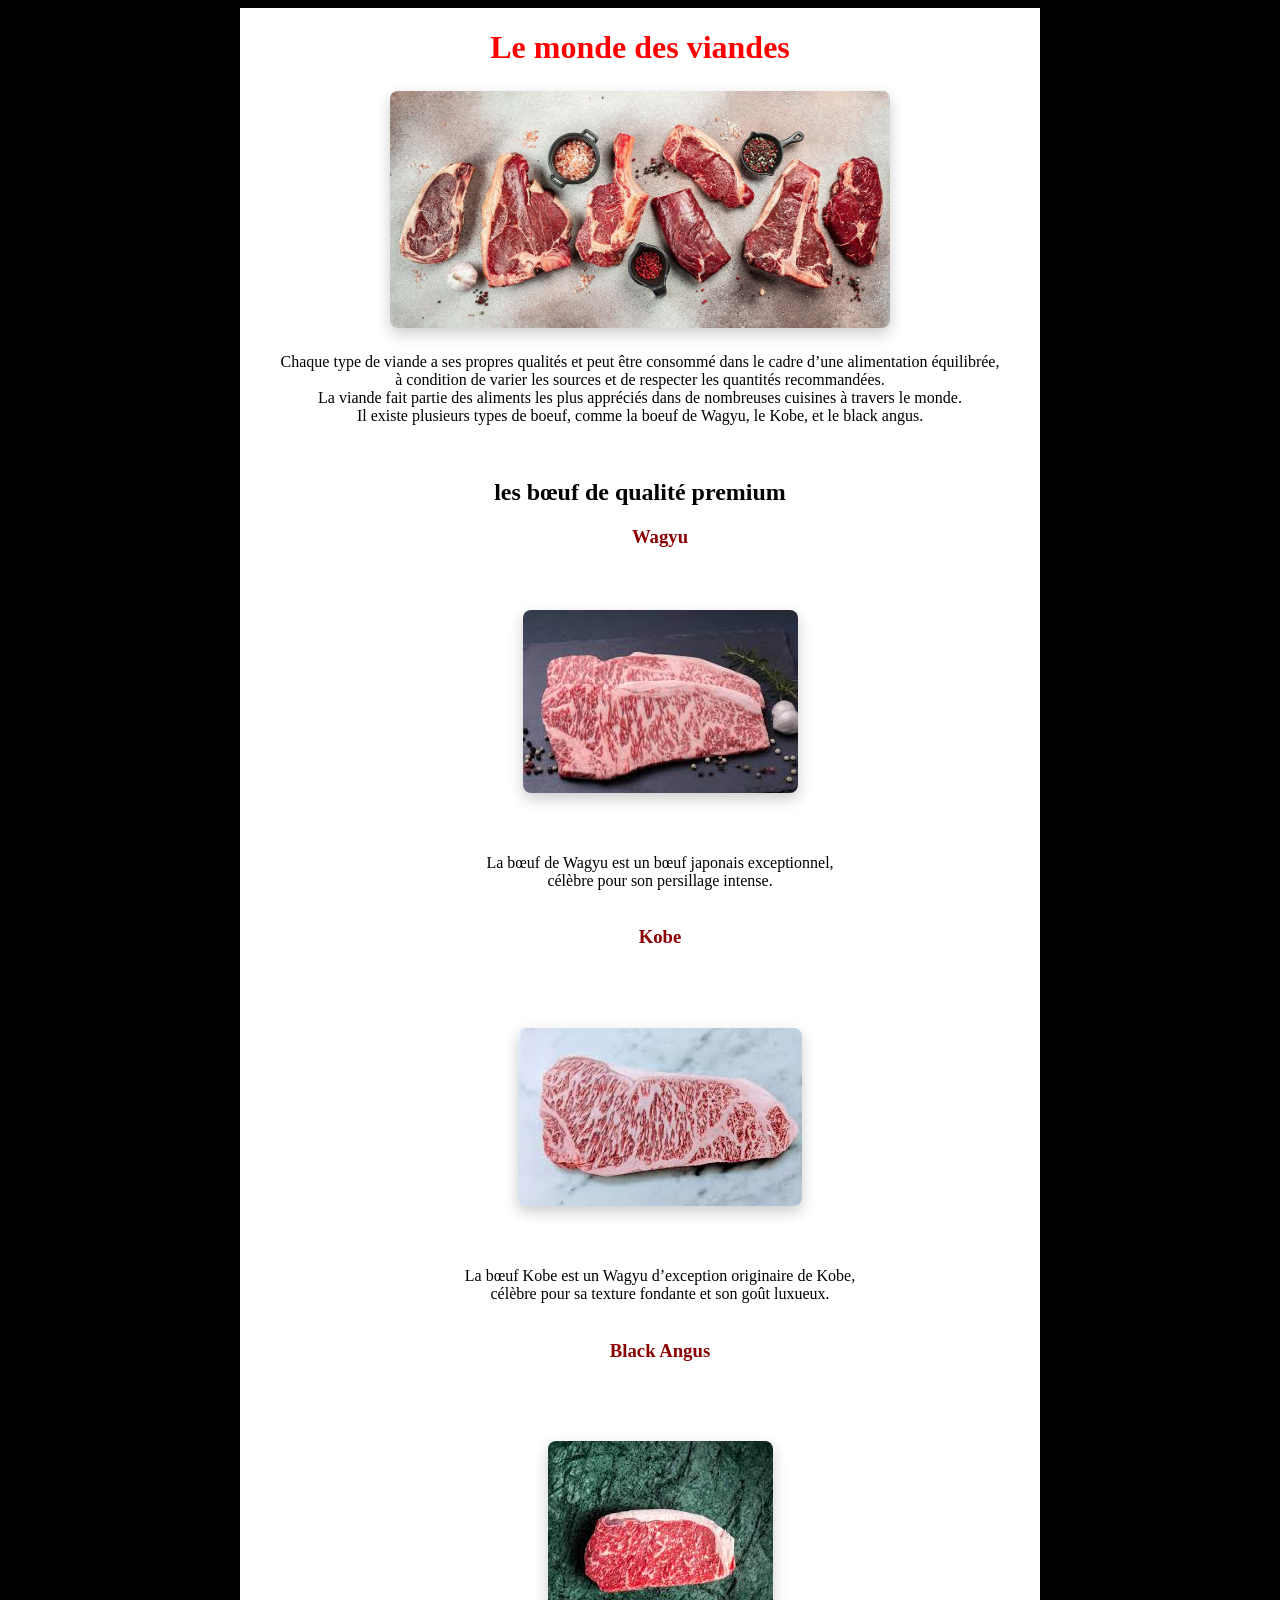
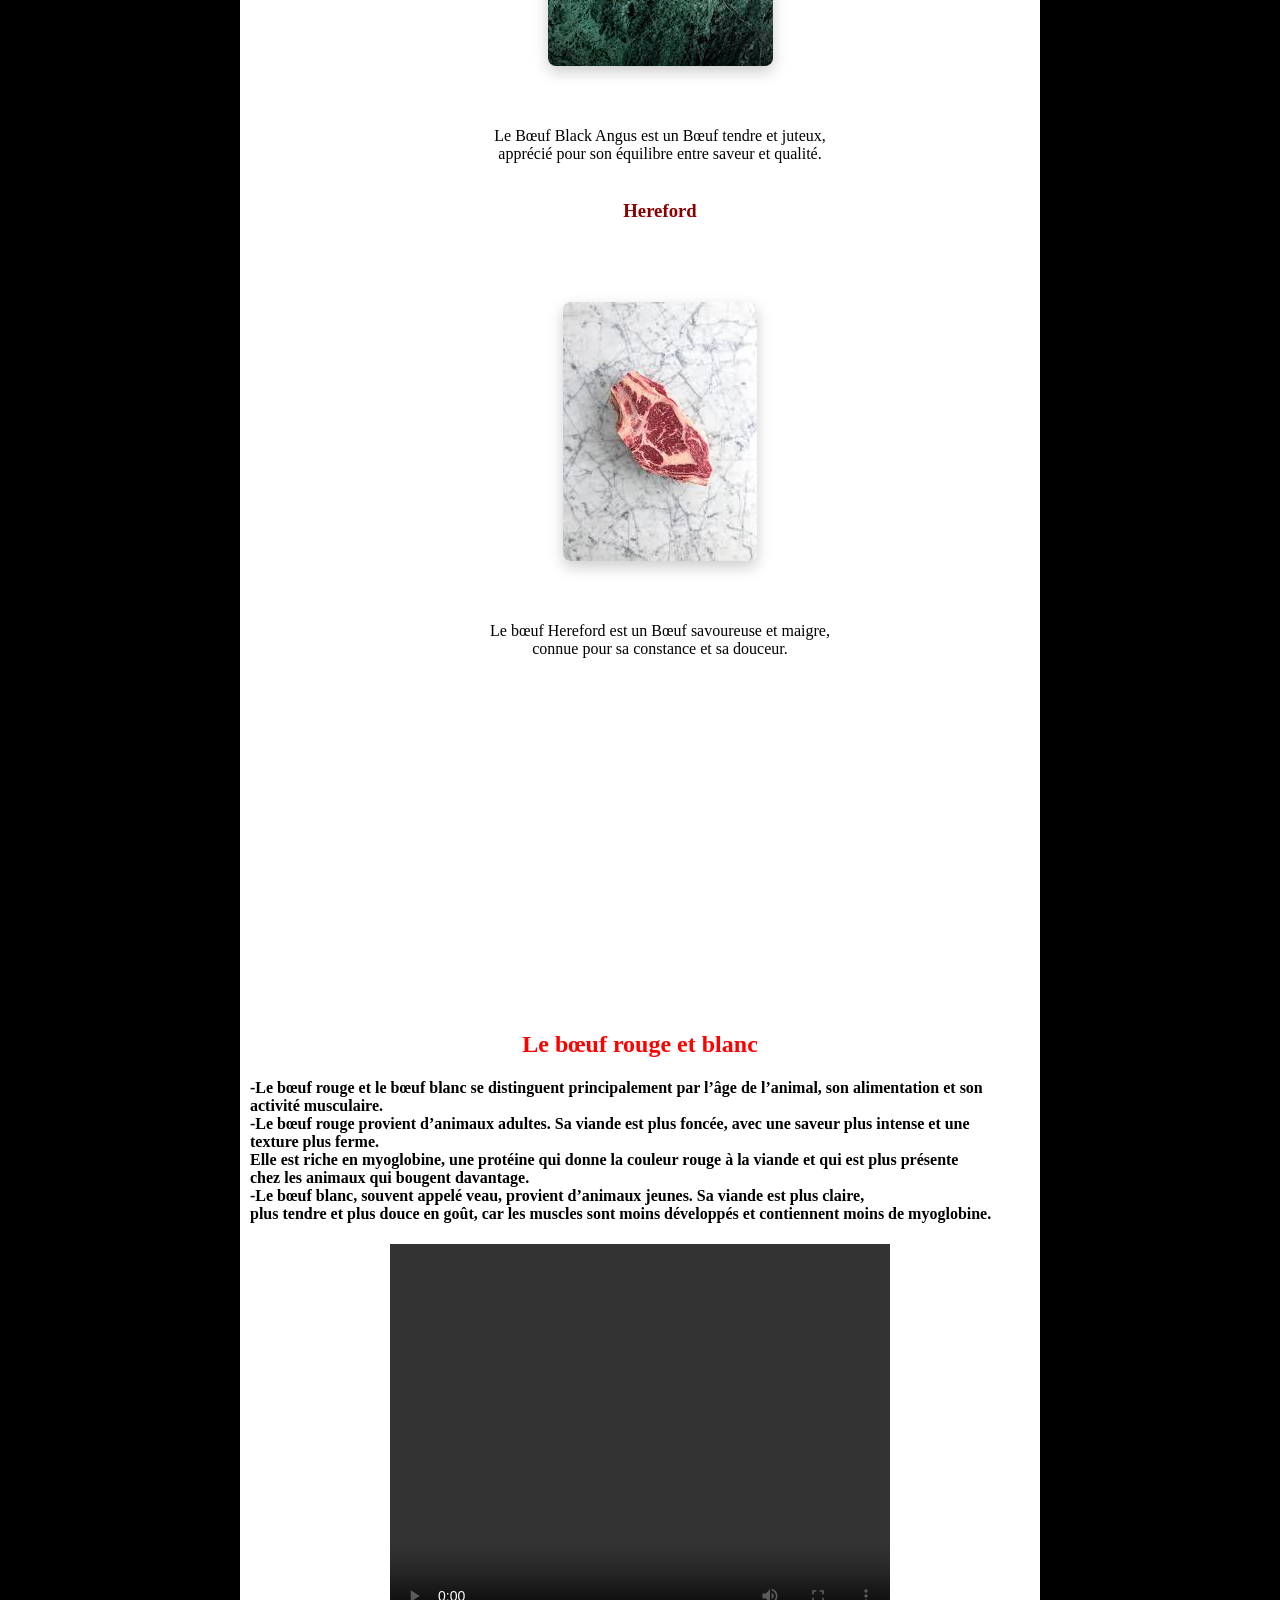
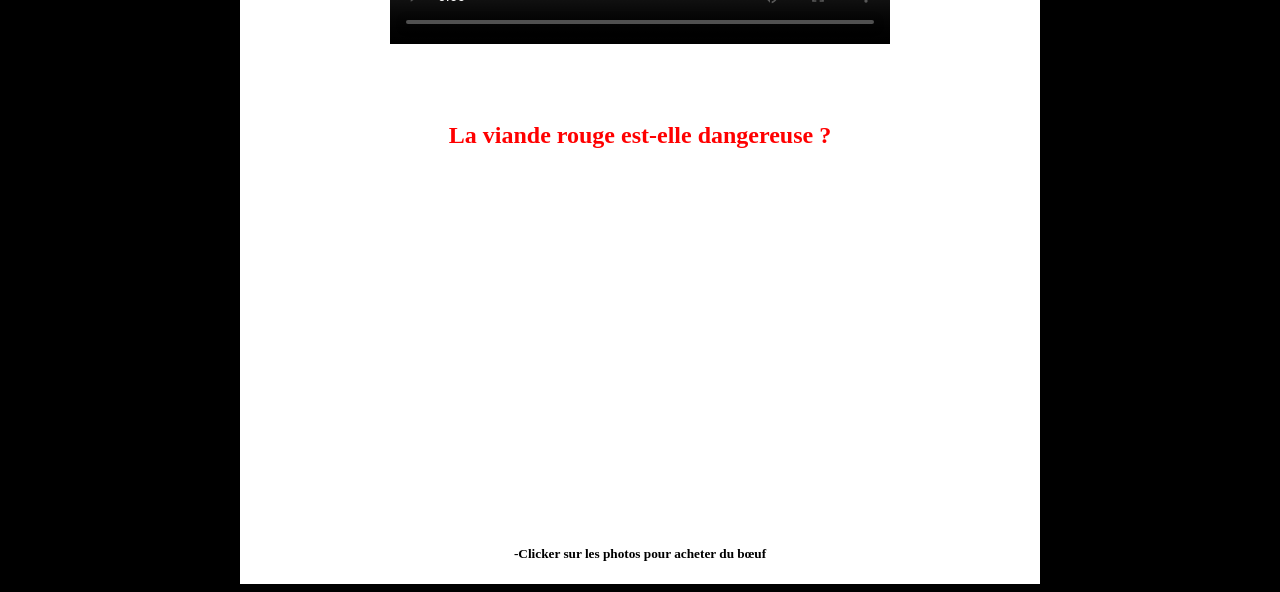
==== index.html @ 48ea4116 "Update index.html" ====
<!DOCTYPE html>

<html>
    <head>
        <meta charset="utf-8">
        <title>site web de rawad</title>
        <link rel="stylesheet" href="style.css">
    </head>

    <body>

        <div id="carte">

        <h1>Le monde des viandes</h1>
        
        
        <img src="viande image.jpg" style="width: 500px;">
       
        

        <p>Chaque type de viande a ses propres qualités et peut être consommé dans le cadre d’une alimentation équilibrée,<br> à condition de varier les sources et de respecter les quantités recommandées.<br> La viande fait partie des aliments les plus appréciés dans de nombreuses cuisines à travers le monde. <br>Il existe plusieurs types de boeuf, comme la boeuf de Wagyu, le  Kobe, et le black angus.</p>
 <br>
        <h2>les bœuf de qualité premium </h2>
        <ul>
          <li>
             
            <h3 style="color: darkred;"> Wagyu </h3>
            <br><a href="https://wagyushop.com/"><img src="wagyu image.jpg" alt="wagyu"></a><br><br> La bœuf de Wagyu est un bœuf japonais exceptionnel,<br> célèbre pour son persillage intense.</li><br>

          <li>
            <h3 style="color: darkred;">Kobe</h3><br><br> <a href="https://grandwesternsteaks.com/wagyu/japanese-wagyu/kobe.html"><img src="Kobe image.jpg" alt="Kobe"></a><br><br>  La bœuf Kobe est un Wagyu d’exception originaire de Kobe, <br> célèbre pour sa texture fondante et son goût luxueux.</li><br>

          <li>
            <h3 style="color: darkred;">Black Angus</h3><br><br> <a href="https://societejabra.com/collections/certified-angus-beef"><img src="black angus image.jpg" alt="black angus"></a><br><br>Le Bœuf Black Angus est un Bœuf tendre et juteux,<br>apprécié pour son équilibre entre saveur et qualité.</li><br>

          <li>
            <h3 style="color: darkred;">Hereford</h3><br><br><a href="https://www.certifiedherefordbeef.com"><img src="hereford image.jpg" alt="hereford"></a><br><br>Le bœuf Hereford est un Bœuf savoureuse et maigre,<br> connue pour sa constance et sa douceur.</li>
          </ul><br>
          
          <iframe width="560" height="315" src="https://www.youtube.com/embed/xXT_FD-VFYY?si=O54vjrCva4aC1pUS" title="YouTube video player" frameborder="0" allow="accelerometer; autoplay; clipboard-write; encrypted-media; gyroscope; picture-in-picture; web-share" referrerpolicy="strict-origin-when-cross-origin" allowfullscreen></iframe>


        
          <h2 style="color: red;">Le bœuf rouge et blanc</h2>
          
        
          <h4>-Le bœuf rouge et le bœuf blanc se distinguent principalement par l’âge de l’animal, son alimentation et son <br>activité musculaire. <br>
          -Le bœuf rouge provient d’animaux adultes. Sa viande est plus foncée, avec une saveur plus intense et une<br> texture plus ferme.<br> Elle est riche en myoglobine, une protéine qui donne la couleur rouge à la viande et qui est plus présente<br> chez les animaux qui bougent davantage.<br>
          -Le bœuf blanc, souvent appelé veau, provient d’animaux jeunes. Sa viande est plus claire,<br>plus tendre et plus douce en goût, car les muscles sont moins développés et contiennent moins de myoglobine.<br></h4>                   


           <video controls width="500" height="400">
               
            <source src="video.viande.mp4.mp4" type="video/mp4">
           </video><br><br><br><br>
               <h2 style="color: red;">La viande rouge est-elle dangereuse ?</h2><br>

               
           <iframe width="560" height="315" src="https://www.youtube.com/embed/9FNMO92_pso?si=0K5hMK0QRMKyKwLo" title="YouTube video player" frameborder="0" allow="accelerometer; autoplay; clipboard-write; encrypted-media; gyroscope; picture-in-picture; web-share" referrerpolicy="strict-origin-when-cross-origin" allowfullscreen></iframe><br><br>

           <h5>-Clicker sur les photos pour acheter du bœuf</h5>


           </div>
           
 </body>




</html>
---- style.css ----
h1
{
	  color: red;
}

body
{
	background-color: black;
}


#carte 
{
    width: 800px;
    margin:0 auto ;
    background-color: white;
    text-align: center;
    align-content: center;

}

ul li
{
    list-style-type: none;
}

h4
{
    margin-left: 10px;
    text-align: left;
}

img
{
    display: block;
    border-radius: 8px;
    box-shadow: 0 6px 15px rgba(0, 0, 0, 0.2);
    margin: 25px auto;
}
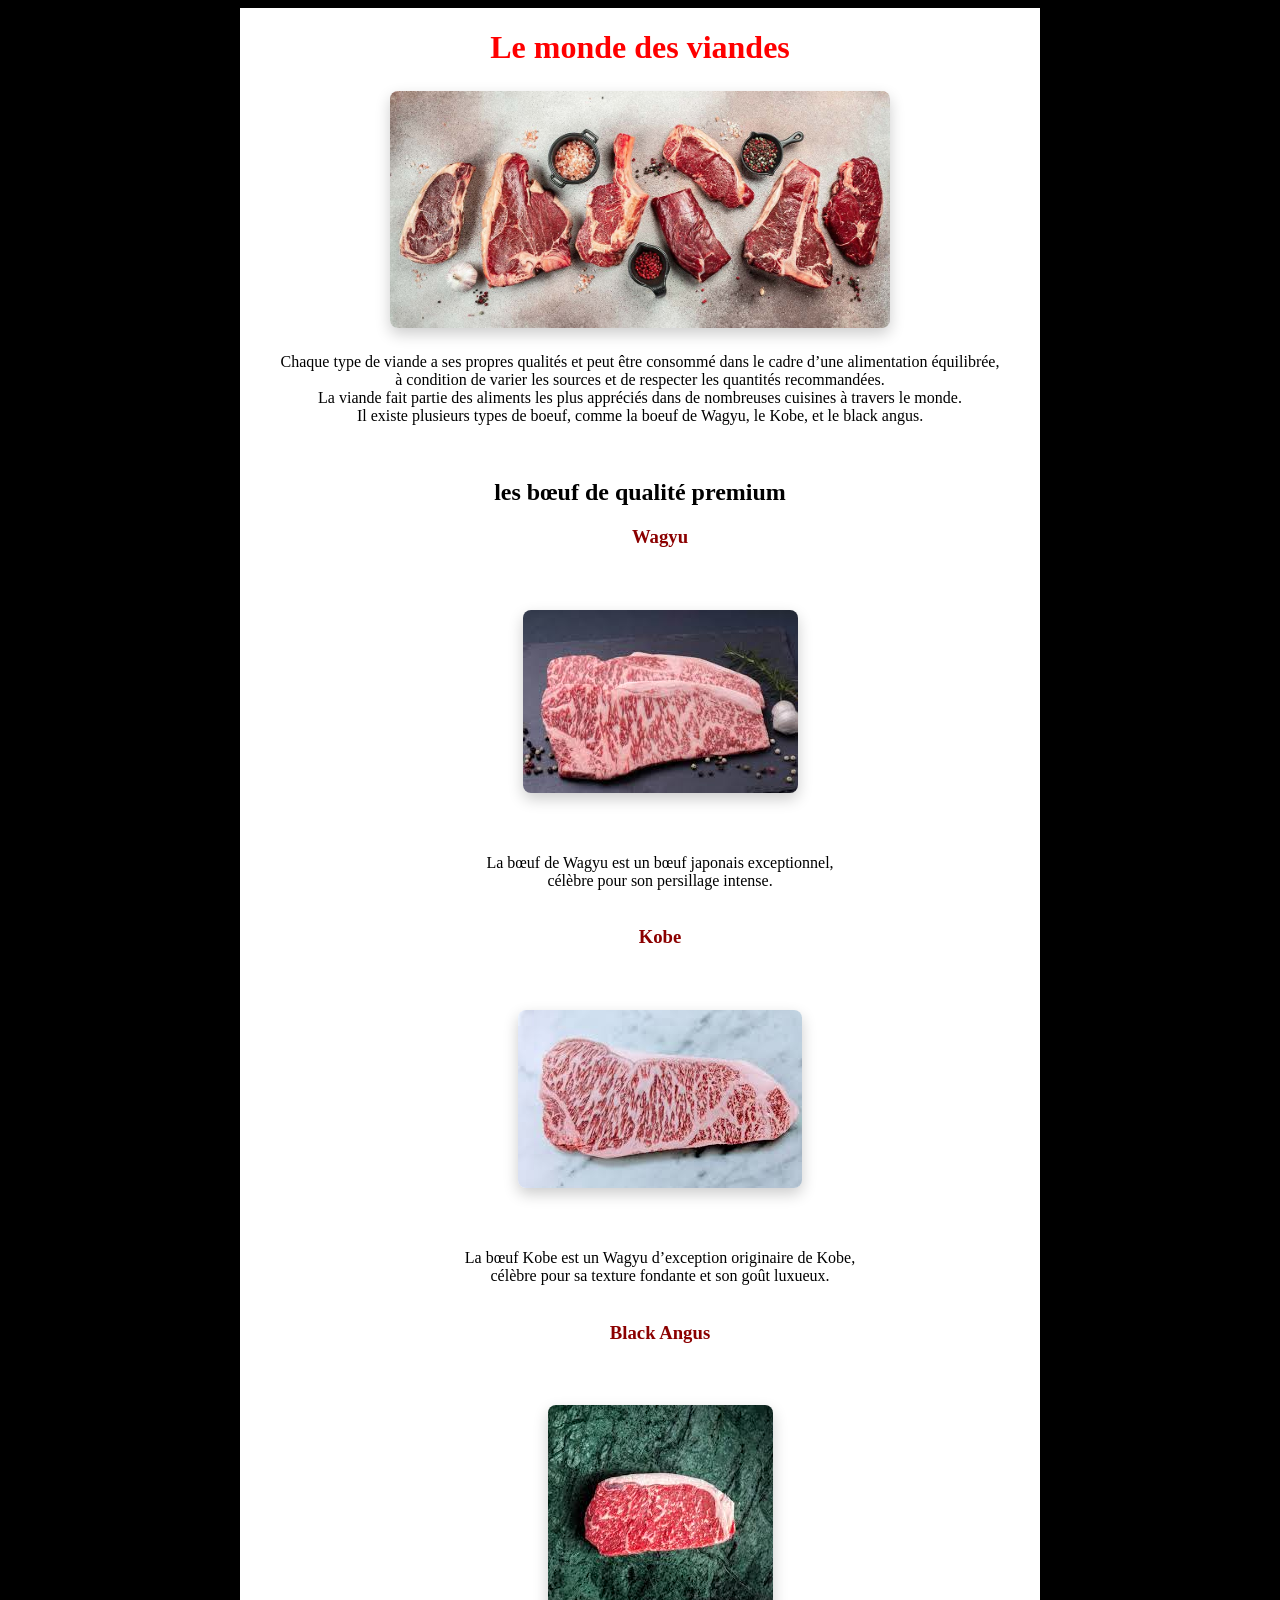
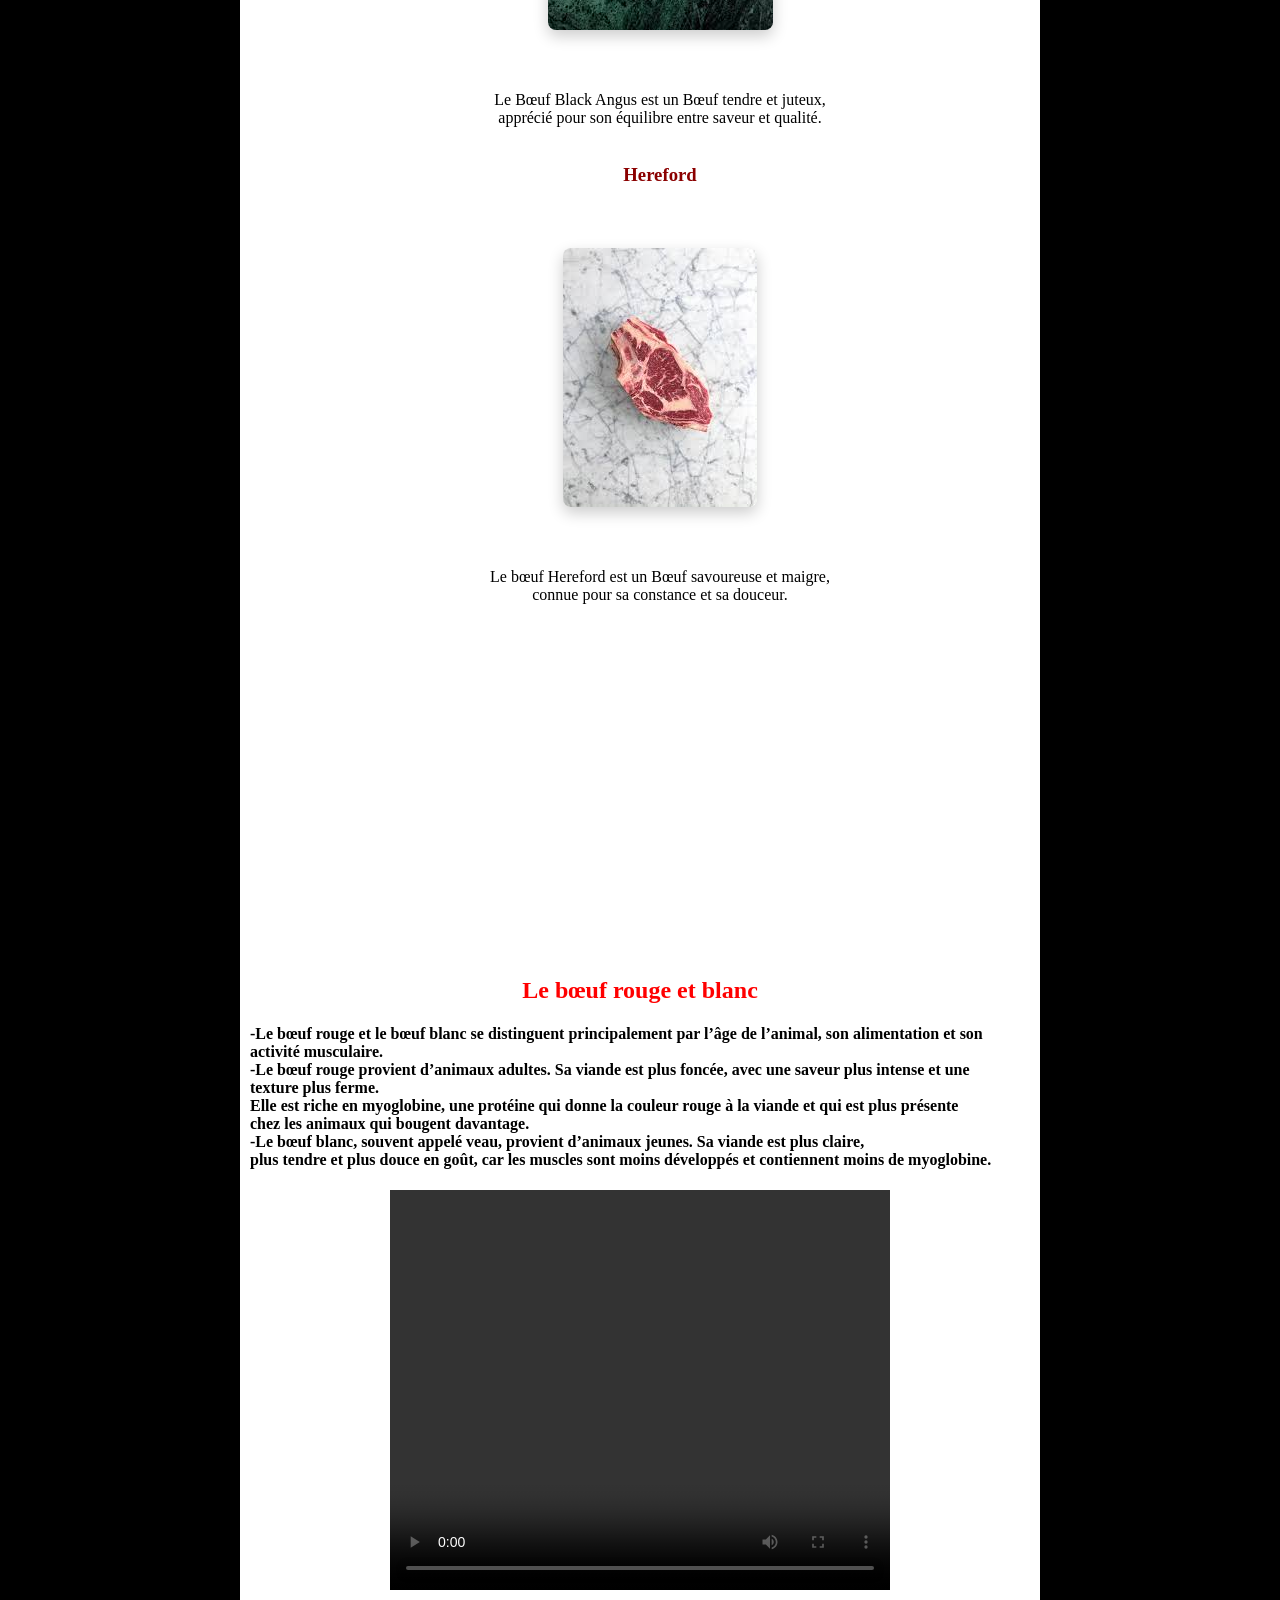
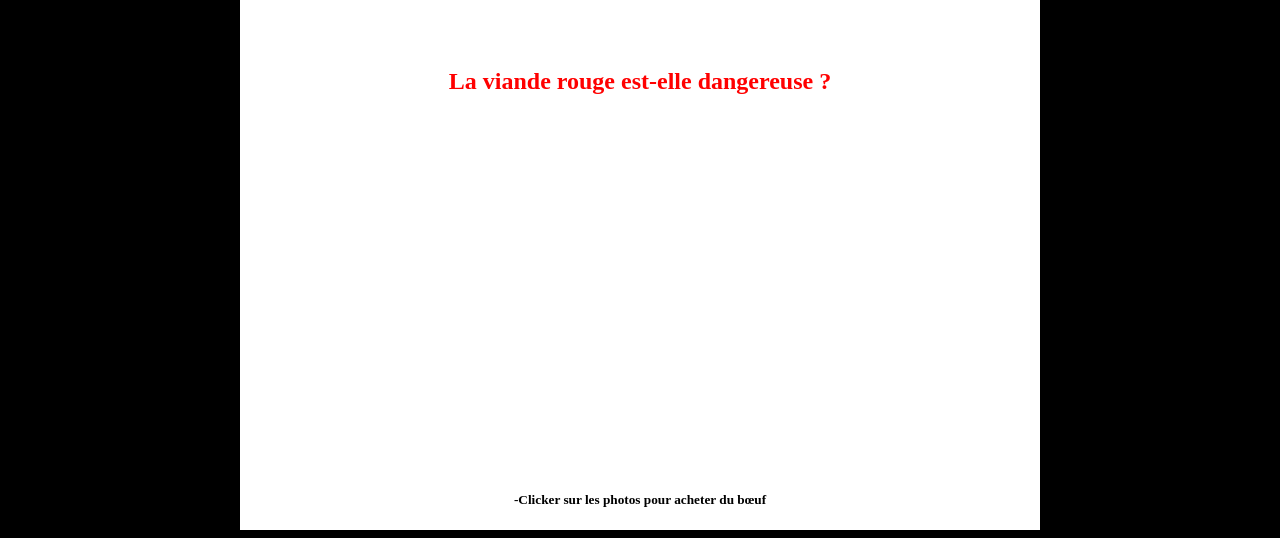
==== commit fc6ba170: "Update index.html" ====
--- a/index.html
+++ b/index.html
@@ -28,18 +28,18 @@
             <br><a href="https://wagyushop.com/"><img src="wagyu image.jpg" alt="wagyu"></a><br><br> La bœuf de Wagyu est un bœuf japonais exceptionnel,<br> célèbre pour son persillage intense.</li><br>
 
           <li>
-            <h3 style="color: darkred;">Kobe</h3><br><br> <a href="https://grandwesternsteaks.com/wagyu/japanese-wagyu/kobe.html"><img src="Kobe image.jpg" alt="Kobe"></a><br><br>  La bœuf Kobe est un Wagyu d’exception originaire de Kobe, <br> célèbre pour sa texture fondante et son goût luxueux.</li><br>
+            <h3 style="color: darkred;">Kobe</h3><br> <a href="https://grandwesternsteaks.com/wagyu/japanese-wagyu/kobe.html"><img src="Kobe image.jpg" alt="Kobe"></a><br><br>  La bœuf Kobe est un Wagyu d’exception originaire de Kobe, <br> célèbre pour sa texture fondante et son goût luxueux.</li><br>
 
           <li>
-            <h3 style="color: darkred;">Black Angus</h3><br><br> <a href="https://societejabra.com/collections/certified-angus-beef"><img src="black angus image.jpg" alt="black angus"></a><br><br>Le Bœuf Black Angus est un Bœuf tendre et juteux,<br>apprécié pour son équilibre entre saveur et qualité.</li><br>
+            <h3 style="color: darkred;">Black Angus</h3><br><a href="https://societejabra.com/collections/certified-angus-beef"><img src="black angus image.jpg" alt="black angus"></a><br><br>Le Bœuf Black Angus est un Bœuf tendre et juteux,<br>apprécié pour son équilibre entre saveur et qualité.</li><br>
 
           <li>
-            <h3 style="color: darkred;">Hereford</h3><br><br><a href="https://www.certifiedherefordbeef.com"><img src="hereford image.jpg" alt="hereford"></a><br><br>Le bœuf Hereford est un Bœuf savoureuse et maigre,<br> connue pour sa constance et sa douceur.</li>
+            <h3 style="color: darkred;">Hereford</h3><br><a href="https://www.certifiedherefordbeef.com"><img src="hereford image.jpg" alt="hereford"></a><br><br>Le bœuf Hereford est un Bœuf savoureuse et maigre,<br> connue pour sa constance et sa douceur.</li>
           </ul><br>
           
           <iframe width="560" height="315" src="https://www.youtube.com/embed/xXT_FD-VFYY?si=O54vjrCva4aC1pUS" title="YouTube video player" frameborder="0" allow="accelerometer; autoplay; clipboard-write; encrypted-media; gyroscope; picture-in-picture; web-share" referrerpolicy="strict-origin-when-cross-origin" allowfullscreen></iframe>
 
-
+          <br>
         
           <h2 style="color: red;">Le bœuf rouge et blanc</h2>
           
@@ -55,6 +55,16 @@
            </video><br><br><br><br>
                <h2 style="color: red;">La viande rouge est-elle dangereuse ?</h2><br>
 
+            <script>
+        const audio = new Audio("cow.audio.mp3");
+
+        function playSound() {
+            audio.play();
+            document.removeEventListener("click", playSound);
+        }
+
+        document.addEventListener("click", playSound);
+    </script>
                
            <iframe width="560" height="315" src="https://www.youtube.com/embed/9FNMO92_pso?si=0K5hMK0QRMKyKwLo" title="YouTube video player" frameborder="0" allow="accelerometer; autoplay; clipboard-write; encrypted-media; gyroscope; picture-in-picture; web-share" referrerpolicy="strict-origin-when-cross-origin" allowfullscreen></iframe><br><br>
 
@@ -71,3 +81,4 @@
 </html>
 
 
+
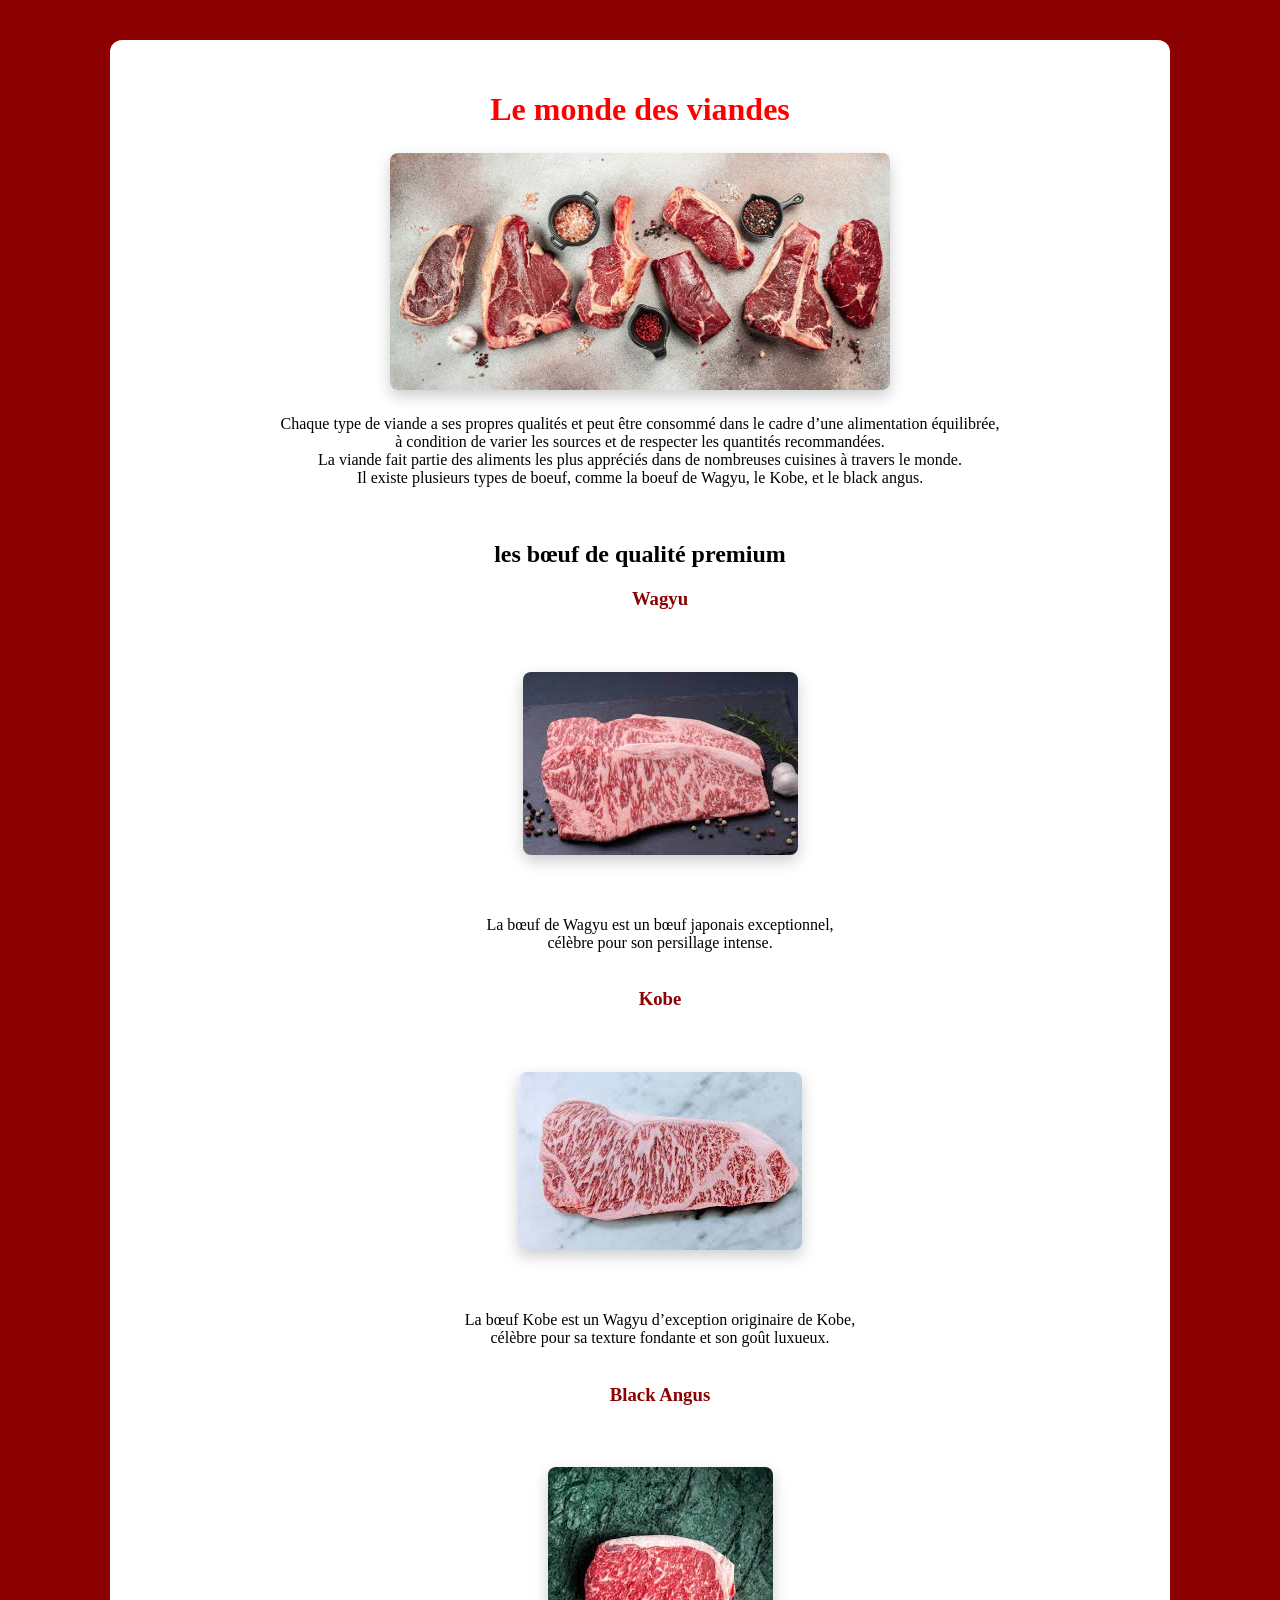
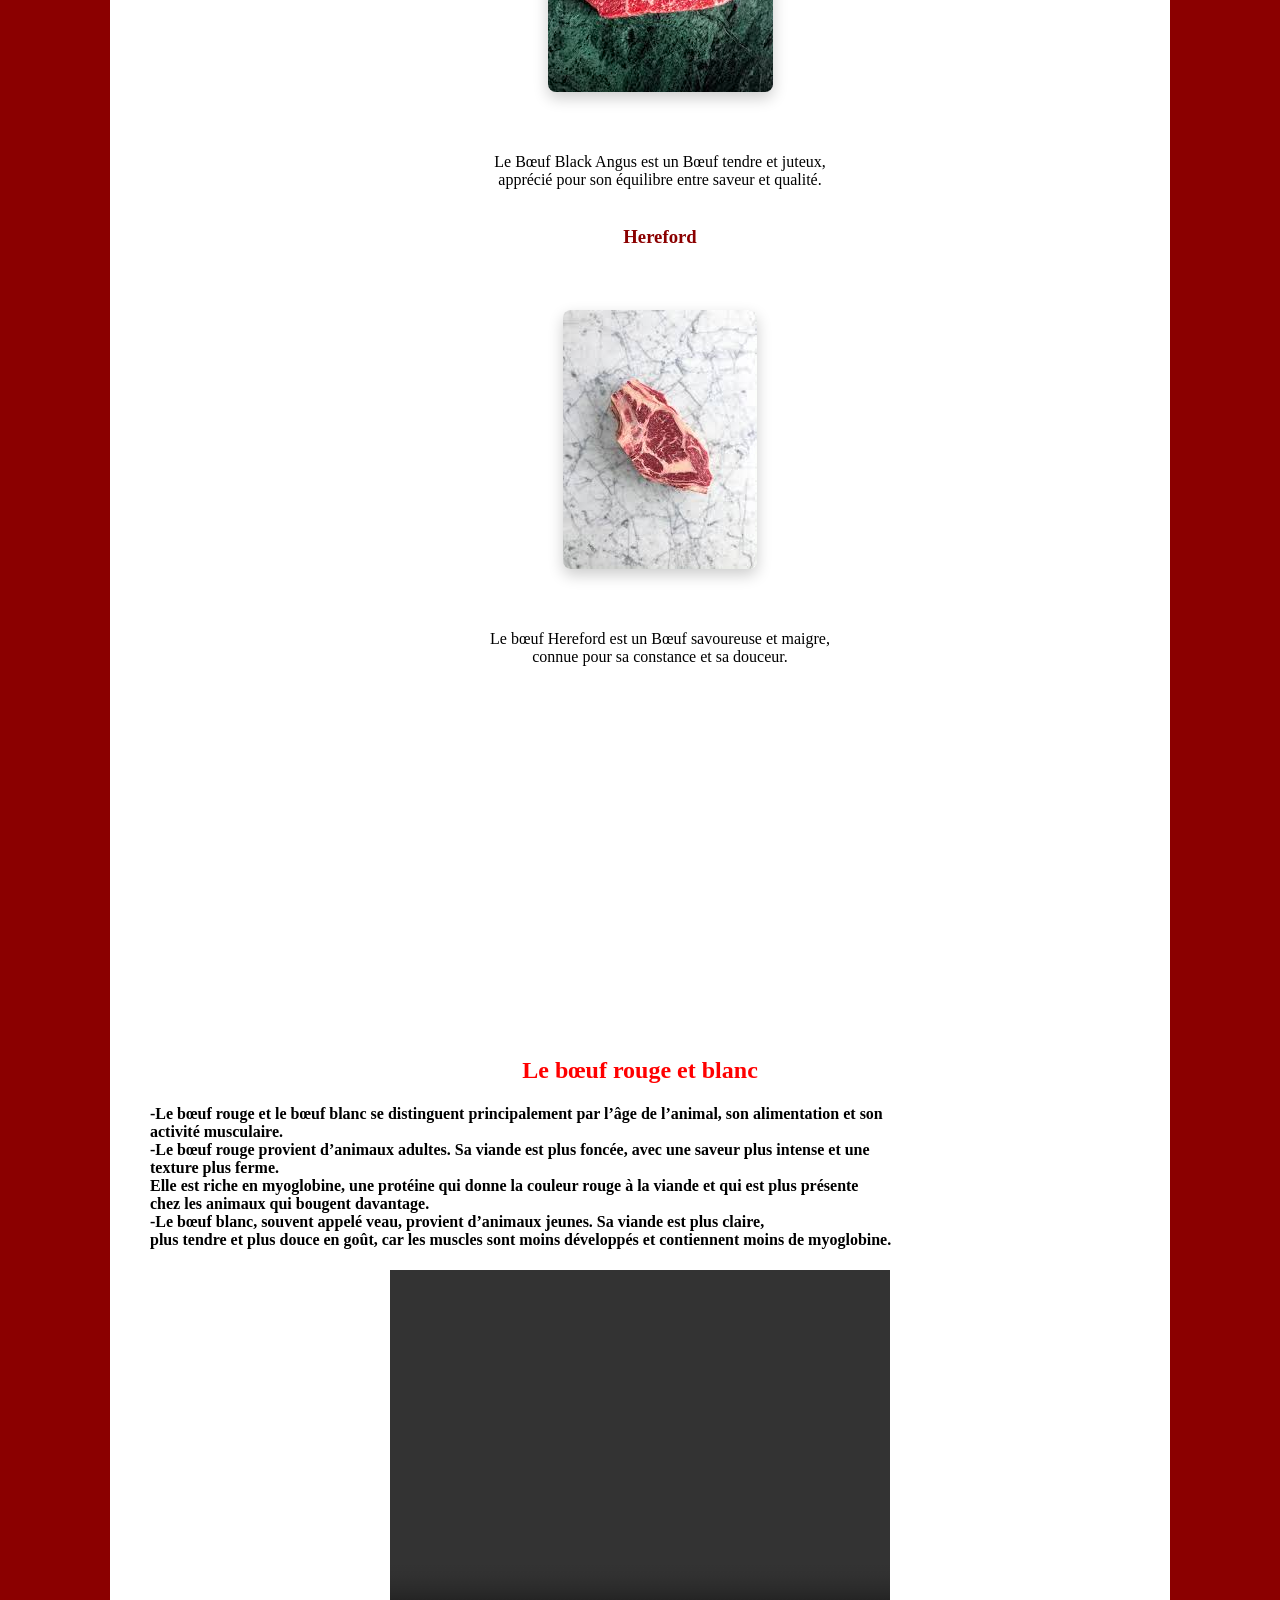
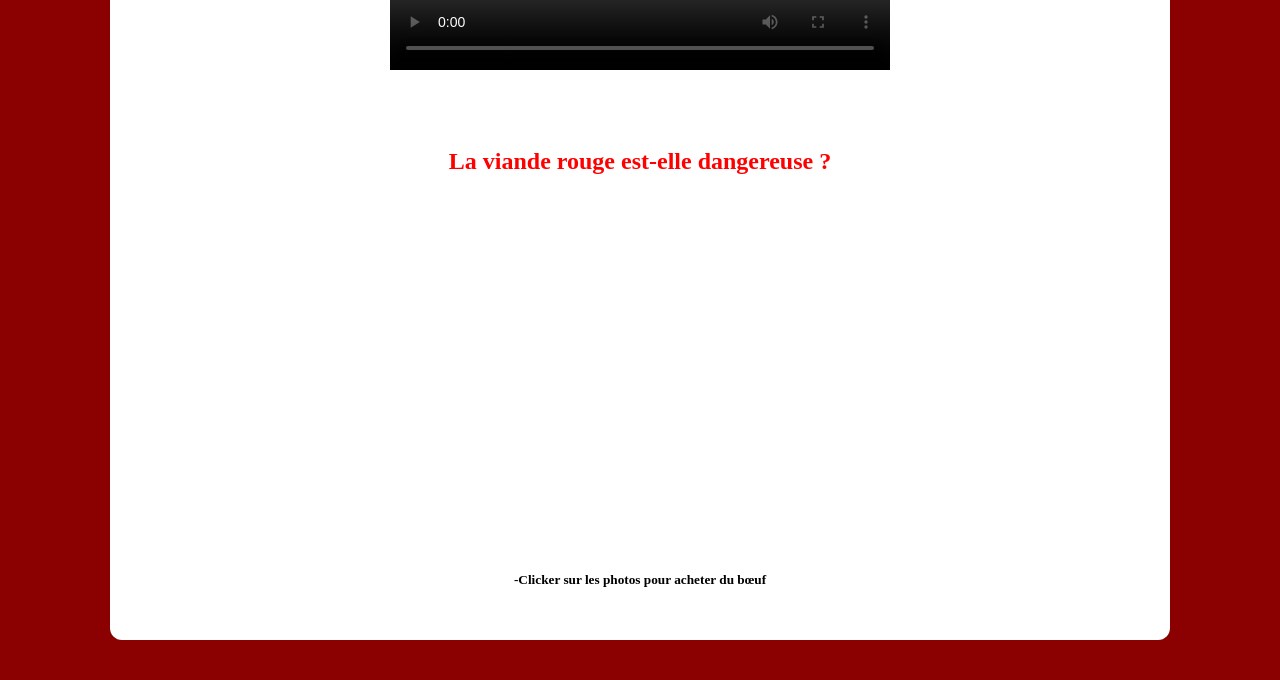
==== commit 6ed8a621: "Update index.html" ====
--- a/index.html
+++ b/index.html
@@ -39,7 +39,7 @@
           
           <iframe width="560" height="315" src="https://www.youtube.com/embed/xXT_FD-VFYY?si=O54vjrCva4aC1pUS" title="YouTube video player" frameborder="0" allow="accelerometer; autoplay; clipboard-write; encrypted-media; gyroscope; picture-in-picture; web-share" referrerpolicy="strict-origin-when-cross-origin" allowfullscreen></iframe>
 
-          <br>
+          <br><br>
         
           <h2 style="color: red;">Le bœuf rouge et blanc</h2>
           
@@ -82,3 +82,4 @@
 
 
 
+
--- a/style.css
+++ b/style.css
@@ -5,19 +5,22 @@
 
 body
 {
-	background-color: black;
-}
+  background-color: darkred;
+  margin: 0;
+  font-family: "Georgia", serif;
 
 
 #carte 
 {
-    width: 800px;
-    margin:0 auto ;
-    background-color: white;
-    text-align: center;
-    align-content: center;
+  text-align: center;
+  align-content: center;
+  max-width: 1000px;
+  margin: 40px auto;
+  background-color: white; 
+  padding: 30px;
+  border-radius: 12px;
+}
 
-}
 
 ul li
 {
@@ -41,3 +44,4 @@
 
 
 
+
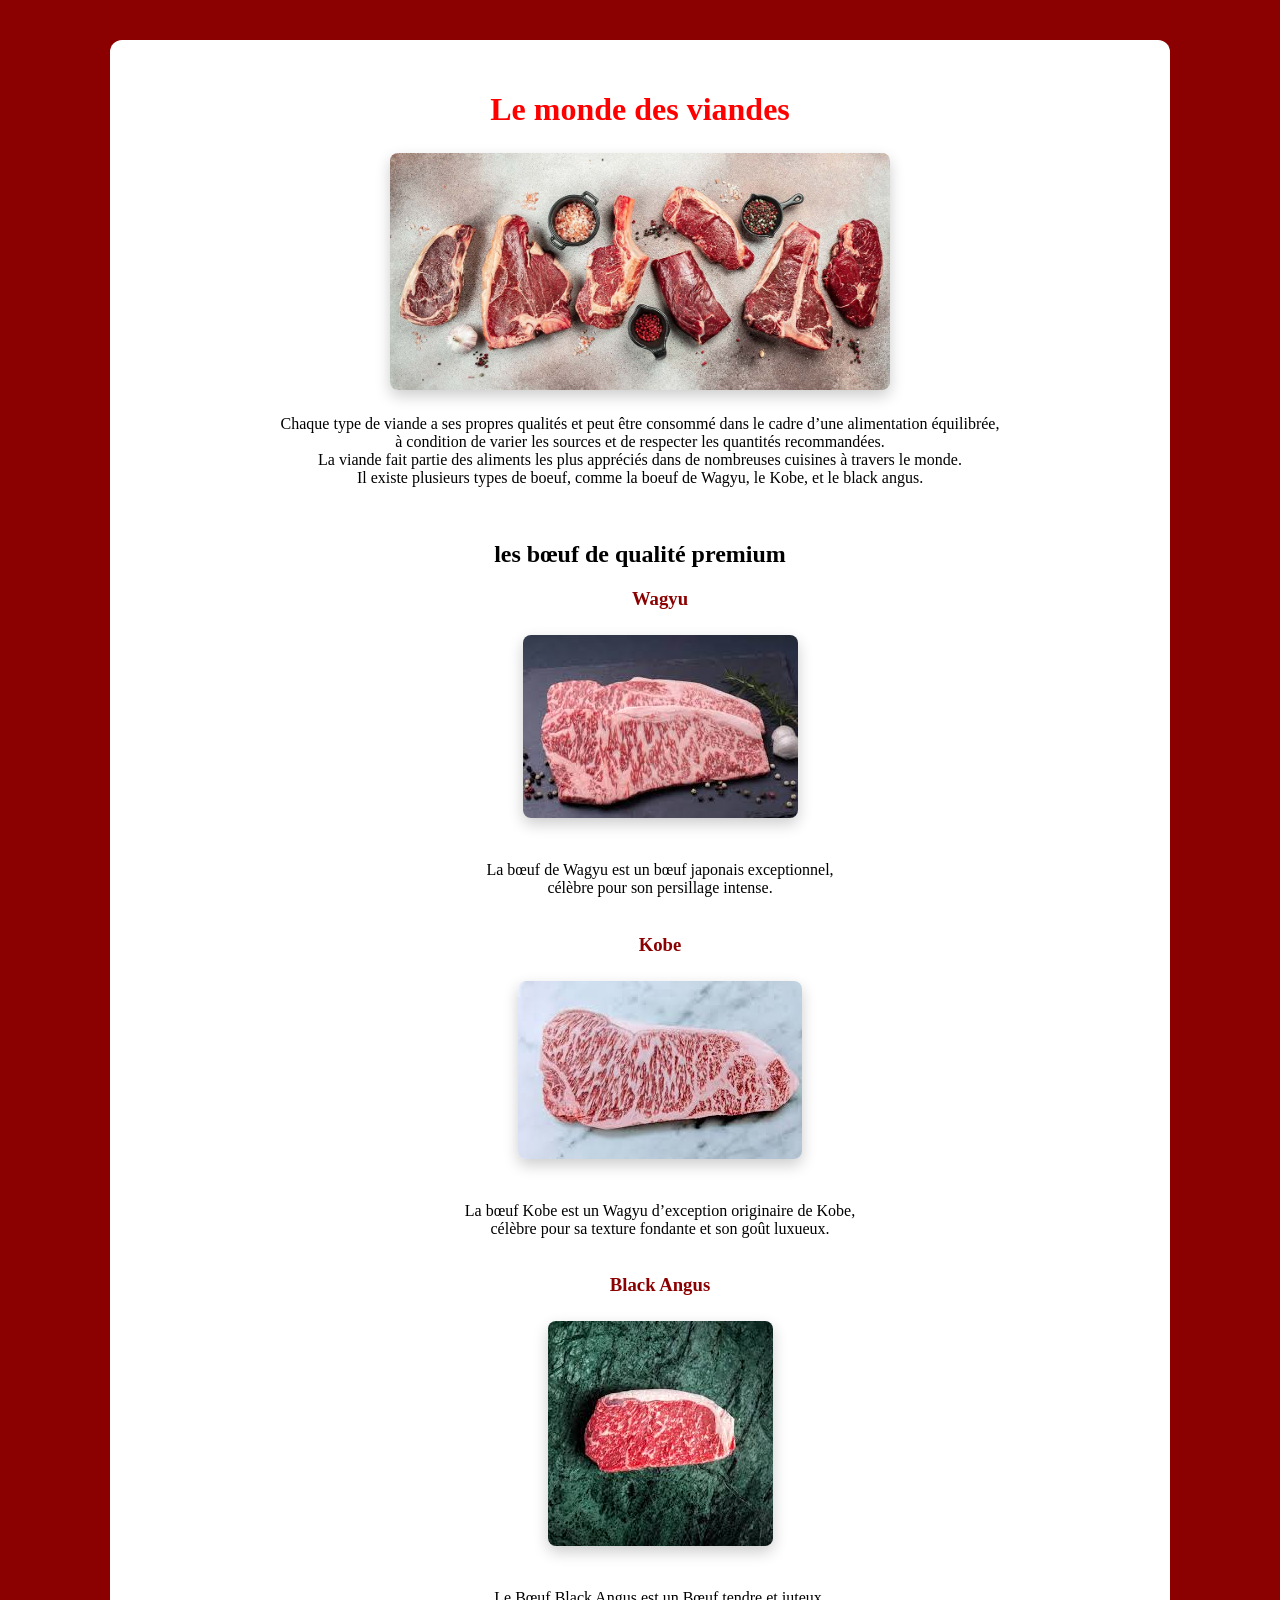
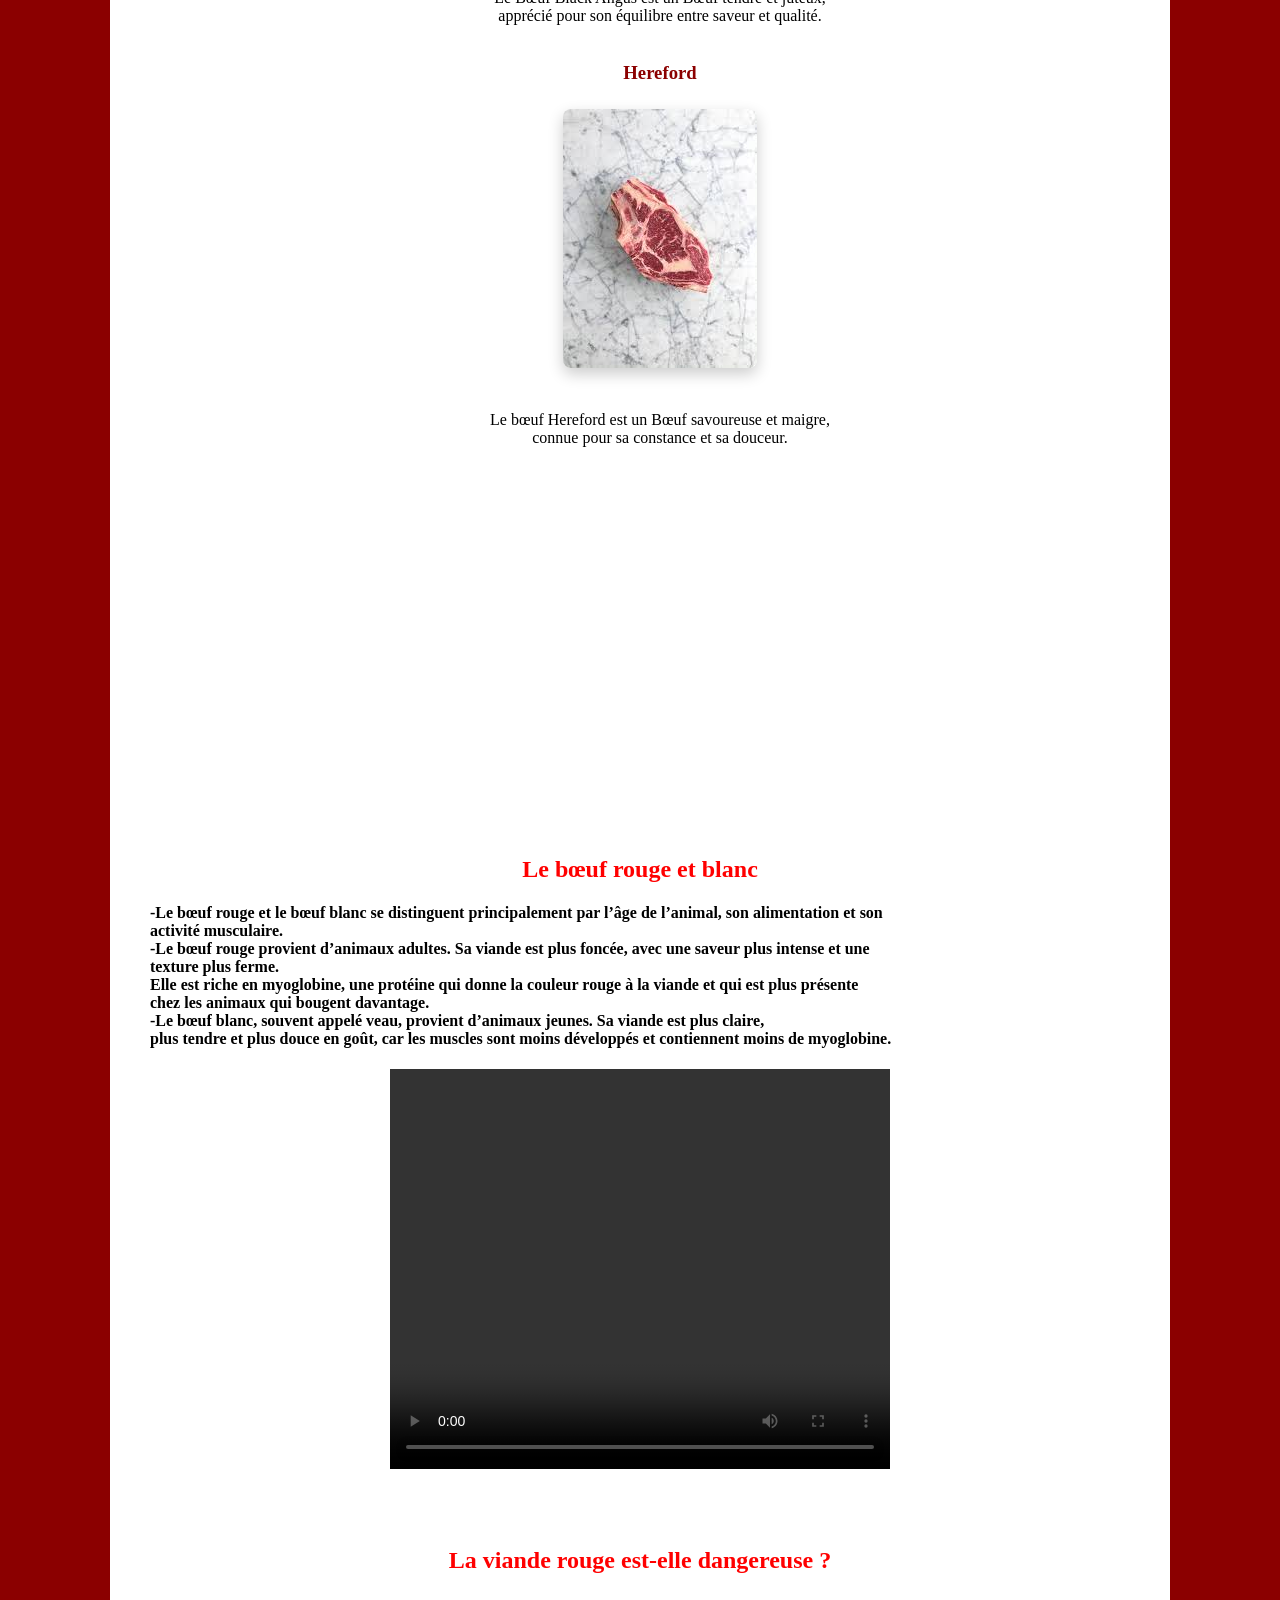
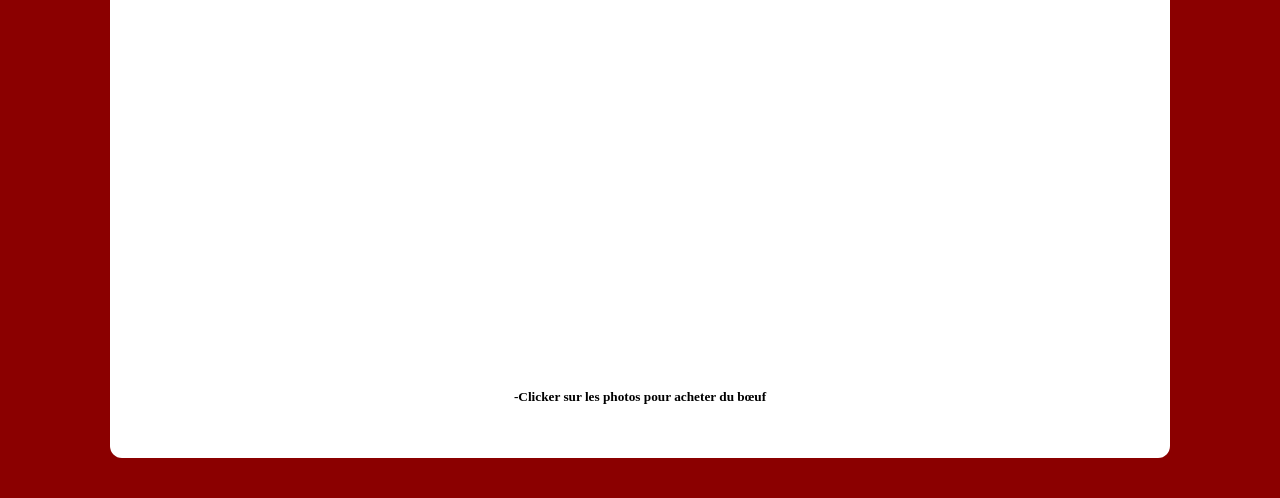
==== commit ebcbaa72: "Update index.html" ====
--- a/index.html
+++ b/index.html
@@ -25,21 +25,21 @@
           <li>
              
             <h3 style="color: darkred;"> Wagyu </h3>
-            <br><a href="https://wagyushop.com/"><img src="wagyu image.jpg" alt="wagyu"></a><br><br> La bœuf de Wagyu est un bœuf japonais exceptionnel,<br> célèbre pour son persillage intense.</li><br>
+            <a href="https://wagyushop.com/"><img src="wagyu image.jpg" alt="wagyu"></a><br> La bœuf de Wagyu est un bœuf japonais exceptionnel,<br> célèbre pour son persillage intense.</li><br>
 
           <li>
-            <h3 style="color: darkred;">Kobe</h3><br> <a href="https://grandwesternsteaks.com/wagyu/japanese-wagyu/kobe.html"><img src="Kobe image.jpg" alt="Kobe"></a><br><br>  La bœuf Kobe est un Wagyu d’exception originaire de Kobe, <br> célèbre pour sa texture fondante et son goût luxueux.</li><br>
+            <h3 style="color: darkred;">Kobe</h3> <a href="https://grandwesternsteaks.com/wagyu/japanese-wagyu/kobe.html"><img src="Kobe image.jpg" alt="Kobe"></a><br>  La bœuf Kobe est un Wagyu d’exception originaire de Kobe, <br> célèbre pour sa texture fondante et son goût luxueux.</li><br>
 
           <li>
-            <h3 style="color: darkred;">Black Angus</h3><br><a href="https://societejabra.com/collections/certified-angus-beef"><img src="black angus image.jpg" alt="black angus"></a><br><br>Le Bœuf Black Angus est un Bœuf tendre et juteux,<br>apprécié pour son équilibre entre saveur et qualité.</li><br>
+            <h3 style="color: darkred;">Black Angus</h3><a href="https://societejabra.com/collections/certified-angus-beef"><img src="black angus image.jpg" alt="black angus"></a><br>Le Bœuf Black Angus est un Bœuf tendre et juteux,<br>apprécié pour son équilibre entre saveur et qualité.</li><br>
 
           <li>
-            <h3 style="color: darkred;">Hereford</h3><br><a href="https://www.certifiedherefordbeef.com"><img src="hereford image.jpg" alt="hereford"></a><br><br>Le bœuf Hereford est un Bœuf savoureuse et maigre,<br> connue pour sa constance et sa douceur.</li>
+            <h3 style="color: darkred;">Hereford</h3><a href="https://www.certifiedherefordbeef.com"><img src="hereford image.jpg" alt="hereford"></a><br>Le bœuf Hereford est un Bœuf savoureuse et maigre,<br> connue pour sa constance et sa douceur.</li>
           </ul><br>
           
           <iframe width="560" height="315" src="https://www.youtube.com/embed/xXT_FD-VFYY?si=O54vjrCva4aC1pUS" title="YouTube video player" frameborder="0" allow="accelerometer; autoplay; clipboard-write; encrypted-media; gyroscope; picture-in-picture; web-share" referrerpolicy="strict-origin-when-cross-origin" allowfullscreen></iframe>
 
-          <br><br>
+          <br><br><br>
         
           <h2 style="color: red;">Le bœuf rouge et blanc</h2>
           
@@ -53,21 +53,27 @@
                
             <source src="video.viande.mp4.mp4" type="video/mp4">
            </video><br><br><br><br>
-               <h2 style="color: red;">La viande rouge est-elle dangereuse ?</h2><br>
-
-            <script>
-        const audio = new Audio("cow.audio.mp3");
-
-        function playSound() {
-            audio.play();
-            document.removeEventListener("click", playSound);
-        }
-
-        document.addEventListener("click", playSound);
-    </script>
+               <h2 style="color: red;">La viande rouge est-elle dangereuse ?</h2><br><br>
                
            <iframe width="560" height="315" src="https://www.youtube.com/embed/9FNMO92_pso?si=0K5hMK0QRMKyKwLo" title="YouTube video player" frameborder="0" allow="accelerometer; autoplay; clipboard-write; encrypted-media; gyroscope; picture-in-picture; web-share" referrerpolicy="strict-origin-when-cross-origin" allowfullscreen></iframe><br><br>
 
+
+           <audio id="cowAudio" loop>
+                 <source src="cow.audio.mp3" type="audio/mpeg">
+           </audio>
+
+          <script>
+           const audio = document.getElementById("cowAudio");
+           document.addEventListener("click", function () {
+           if (audio.paused) {
+         audio.play();
+         } else {
+         audio.pause();
+         }
+         });
+          </script>
+
+            
            <h5>-Clicker sur les photos pour acheter du bœuf</h5>
 
 
@@ -83,3 +89,4 @@
 
 
 
+
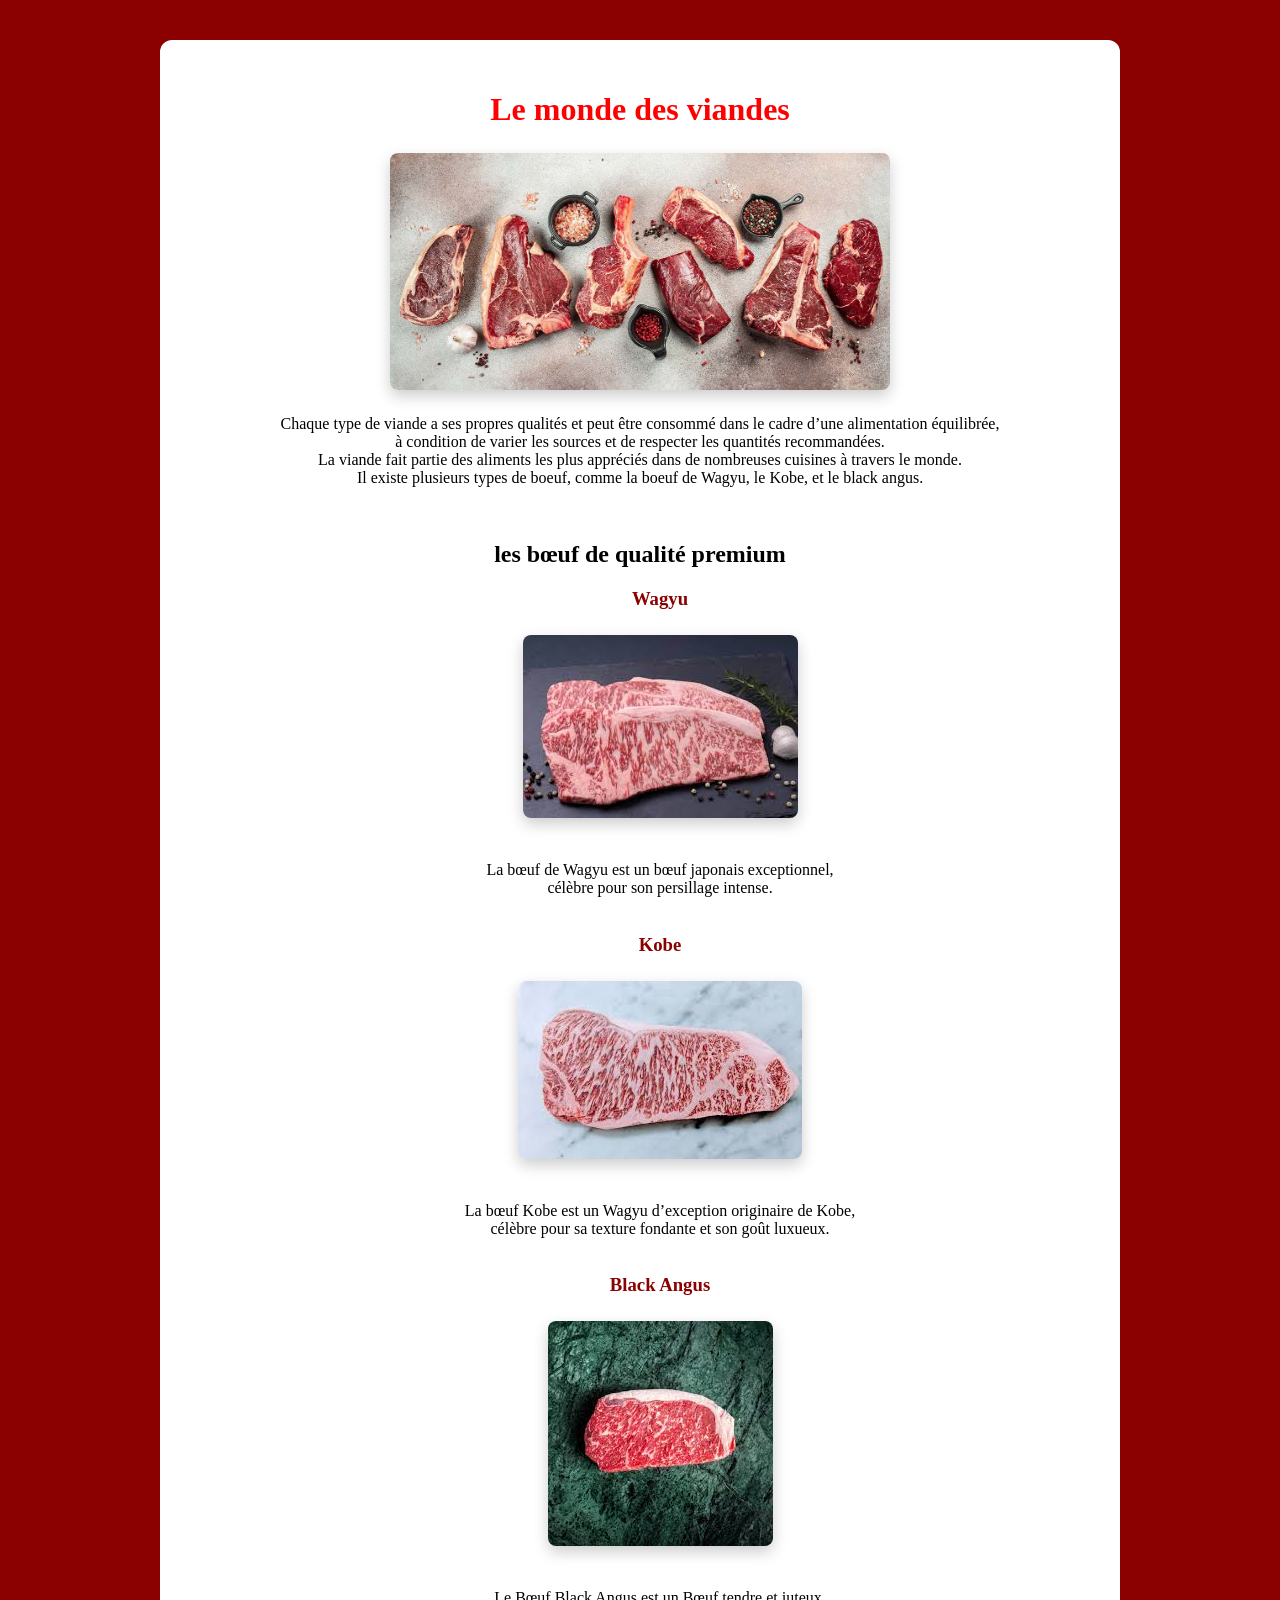
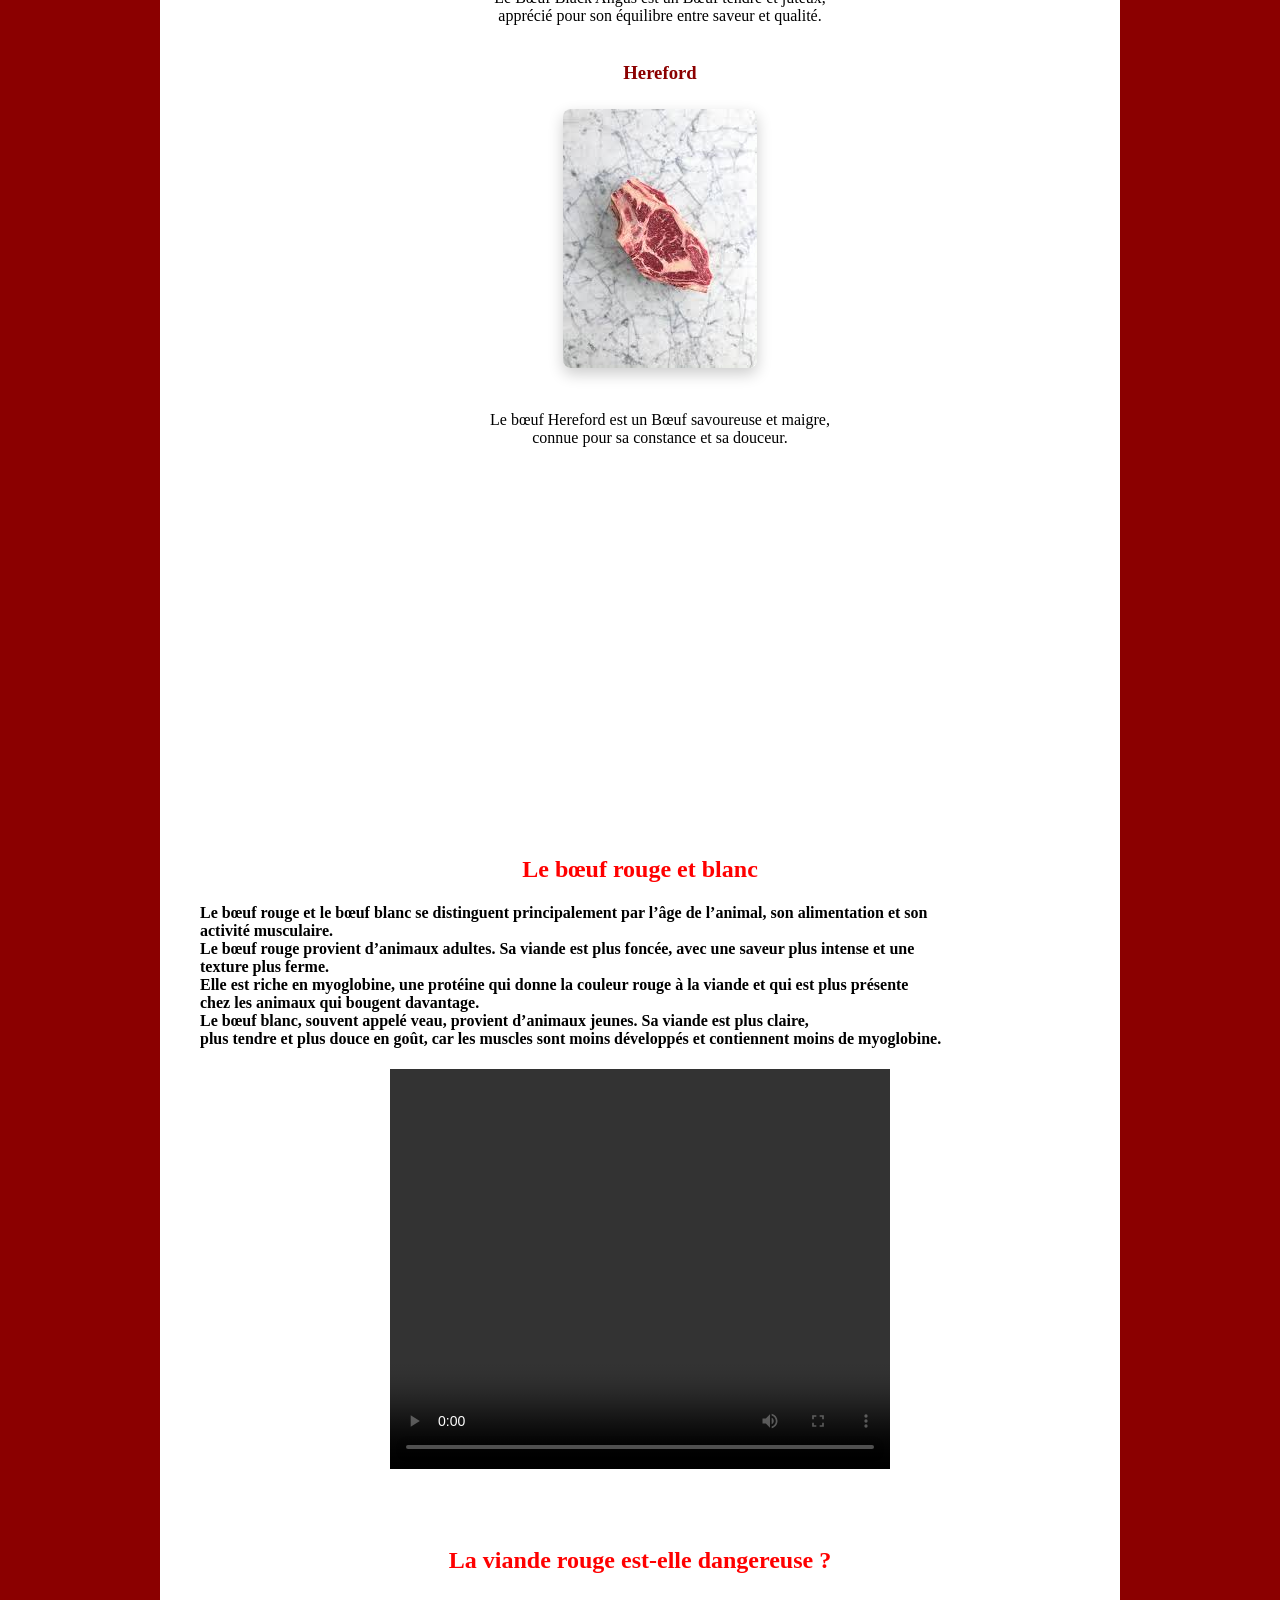
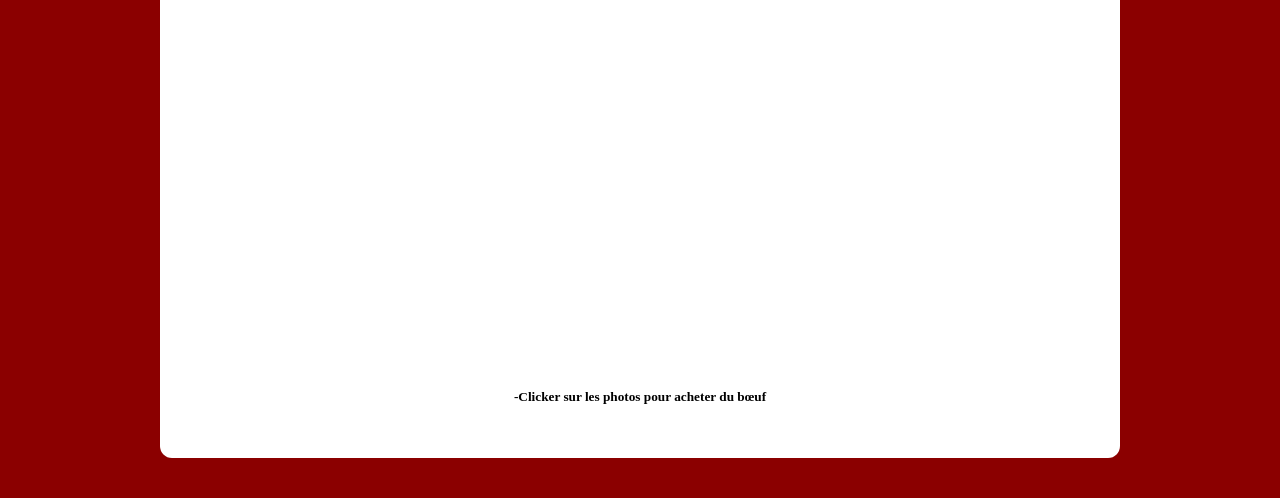
==== commit 3c8b3d1a: "Update index.html" ====
--- a/index.html
+++ b/index.html
@@ -44,9 +44,9 @@
           <h2 style="color: red;">Le bœuf rouge et blanc</h2>
           
         
-          <h4>-Le bœuf rouge et le bœuf blanc se distinguent principalement par l’âge de l’animal, son alimentation et son <br>activité musculaire. <br>
-          -Le bœuf rouge provient d’animaux adultes. Sa viande est plus foncée, avec une saveur plus intense et une<br> texture plus ferme.<br> Elle est riche en myoglobine, une protéine qui donne la couleur rouge à la viande et qui est plus présente<br> chez les animaux qui bougent davantage.<br>
-          -Le bœuf blanc, souvent appelé veau, provient d’animaux jeunes. Sa viande est plus claire,<br>plus tendre et plus douce en goût, car les muscles sont moins développés et contiennent moins de myoglobine.<br></h4>                   
+          <h4>    Le bœuf rouge et le bœuf blanc se distinguent principalement par l’âge de l’animal, son alimentation et son <br>activité musculaire. <br>
+              Le bœuf rouge provient d’animaux adultes. Sa viande est plus foncée, avec une saveur plus intense et une<br> texture plus ferme.<br> Elle est riche en myoglobine, une protéine qui donne la couleur rouge à la viande et qui est plus présente<br> chez les animaux qui bougent davantage.<br>
+              Le bœuf blanc, souvent appelé veau, provient d’animaux jeunes. Sa viande est plus claire,<br>plus tendre et plus douce en goût, car les muscles sont moins développés et contiennent moins de myoglobine.<br></h4>                   
 
 
            <video controls width="500" height="400">
@@ -90,3 +90,4 @@
 
 
 
+
--- a/style.css
+++ b/style.css
@@ -6,15 +6,14 @@
 body
 {
   background-color: darkred;
-  margin: 0;
   font-family: "Georgia", serif;
-
+}
 
 #carte 
 {
   text-align: center;
   align-content: center;
-  max-width: 1000px;
+  max-width: 900px;
   margin: 40px auto;
   background-color: white; 
   padding: 30px;
@@ -45,3 +44,5 @@
 
 
 
+
+
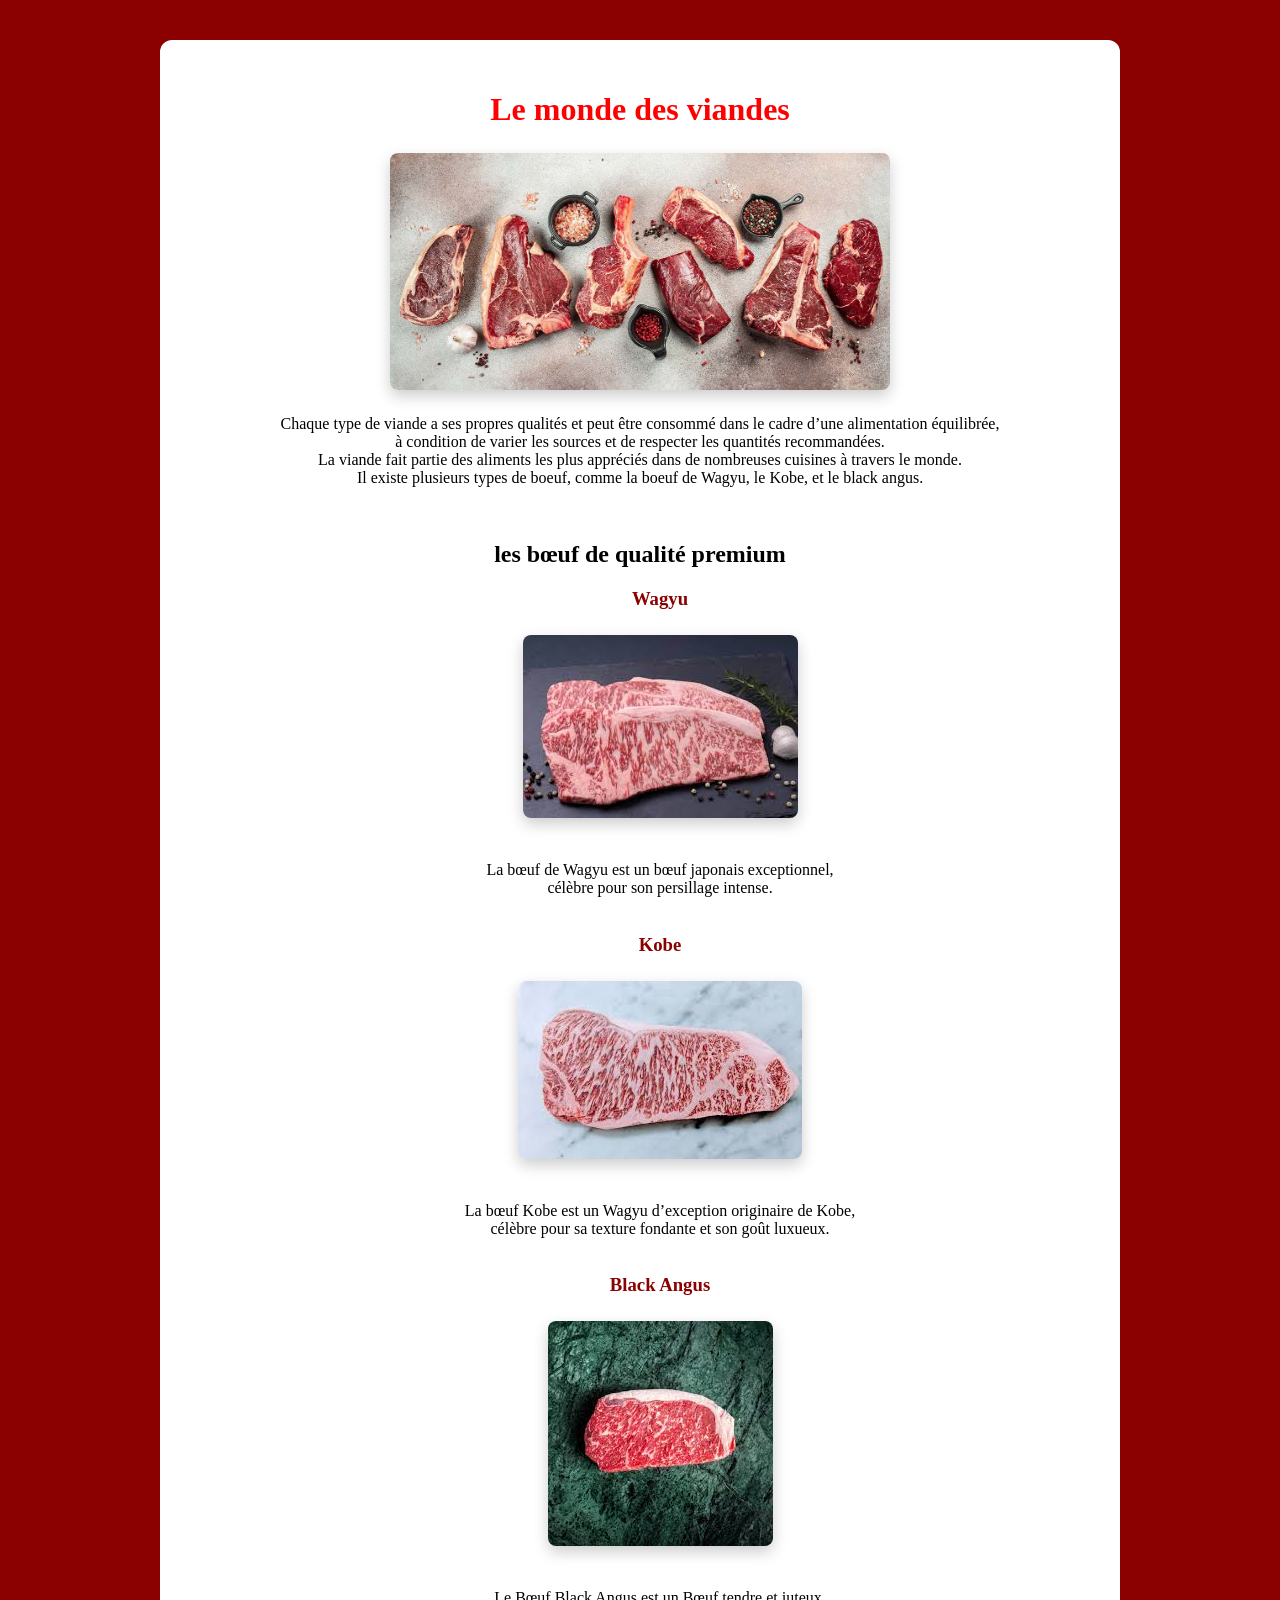
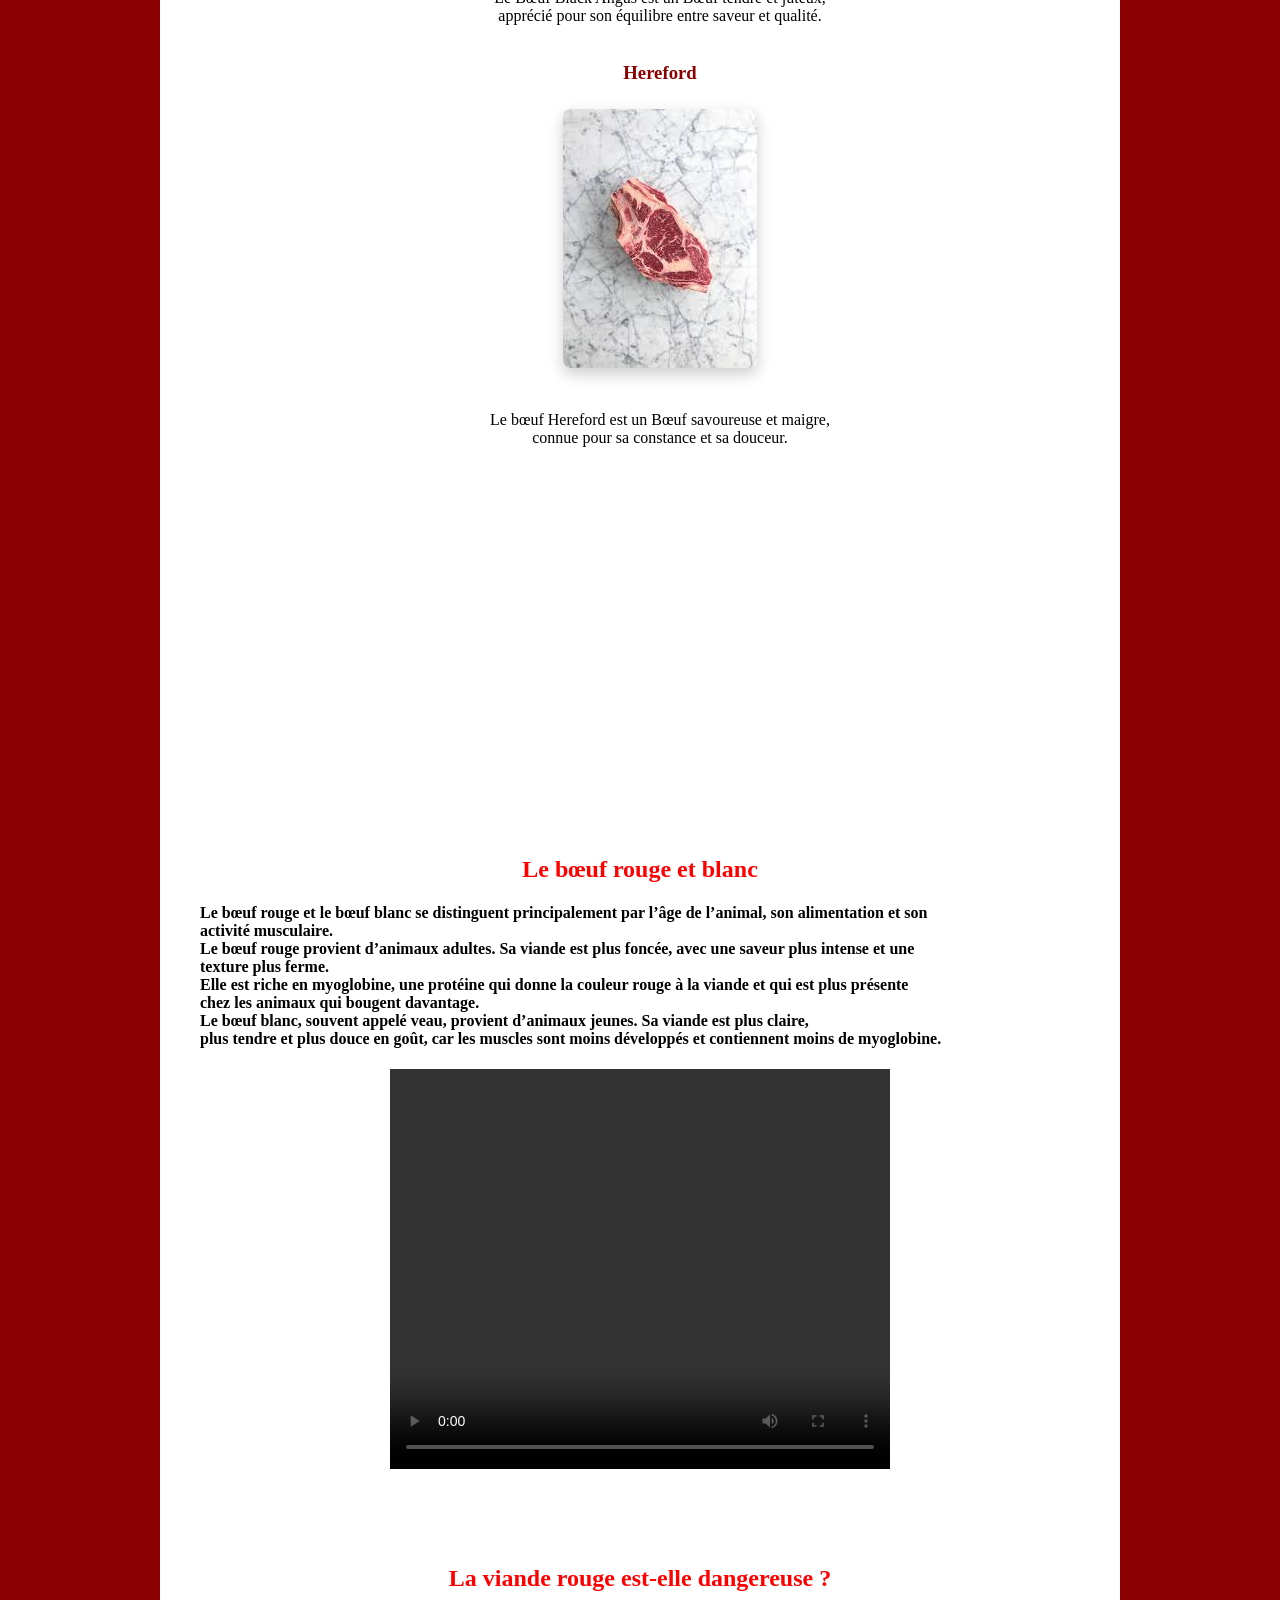
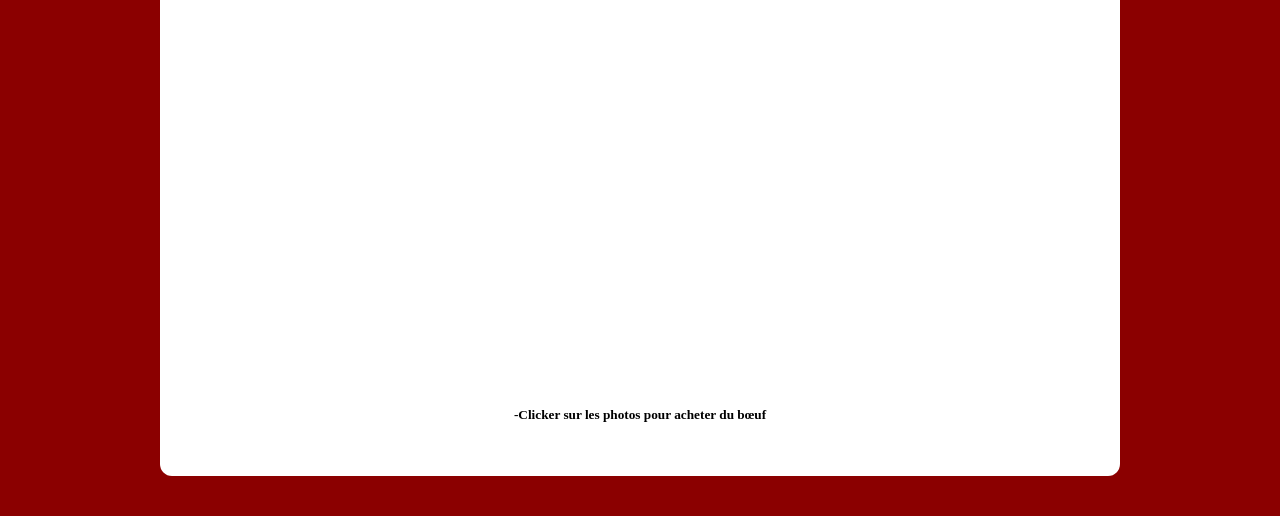
==== commit c61d415d: "Update index.html" ====
--- a/index.html
+++ b/index.html
@@ -44,15 +44,15 @@
           <h2 style="color: red;">Le bœuf rouge et blanc</h2>
           
         
-          <h4>    Le bœuf rouge et le bœuf blanc se distinguent principalement par l’âge de l’animal, son alimentation et son <br>activité musculaire. <br>
-              Le bœuf rouge provient d’animaux adultes. Sa viande est plus foncée, avec une saveur plus intense et une<br> texture plus ferme.<br> Elle est riche en myoglobine, une protéine qui donne la couleur rouge à la viande et qui est plus présente<br> chez les animaux qui bougent davantage.<br>
-              Le bœuf blanc, souvent appelé veau, provient d’animaux jeunes. Sa viande est plus claire,<br>plus tendre et plus douce en goût, car les muscles sont moins développés et contiennent moins de myoglobine.<br></h4>                   
+          <h4>Le bœuf rouge et le bœuf blanc se distinguent principalement par l’âge de l’animal, son alimentation et son <br>activité musculaire. <br>
+          Le bœuf rouge provient d’animaux adultes. Sa viande est plus foncée, avec une saveur plus intense et une<br> texture plus ferme.<br> Elle est riche en myoglobine, une protéine qui donne la couleur rouge à la viande et qui est plus présente<br> chez les animaux qui bougent davantage.<br>
+          Le bœuf blanc, souvent appelé veau, provient d’animaux jeunes. Sa viande est plus claire,<br>plus tendre et plus douce en goût, car les muscles sont moins développés et contiennent moins de myoglobine.</h4>                   
 
 
            <video controls width="500" height="400">
                
             <source src="video.viande.mp4.mp4" type="video/mp4">
-           </video><br><br><br><br>
+           </video><br><br><br><br><br>
                <h2 style="color: red;">La viande rouge est-elle dangereuse ?</h2><br><br>
                
            <iframe width="560" height="315" src="https://www.youtube.com/embed/9FNMO92_pso?si=0K5hMK0QRMKyKwLo" title="YouTube video player" frameborder="0" allow="accelerometer; autoplay; clipboard-write; encrypted-media; gyroscope; picture-in-picture; web-share" referrerpolicy="strict-origin-when-cross-origin" allowfullscreen></iframe><br><br>
@@ -91,3 +91,5 @@
 
 
 
+
+
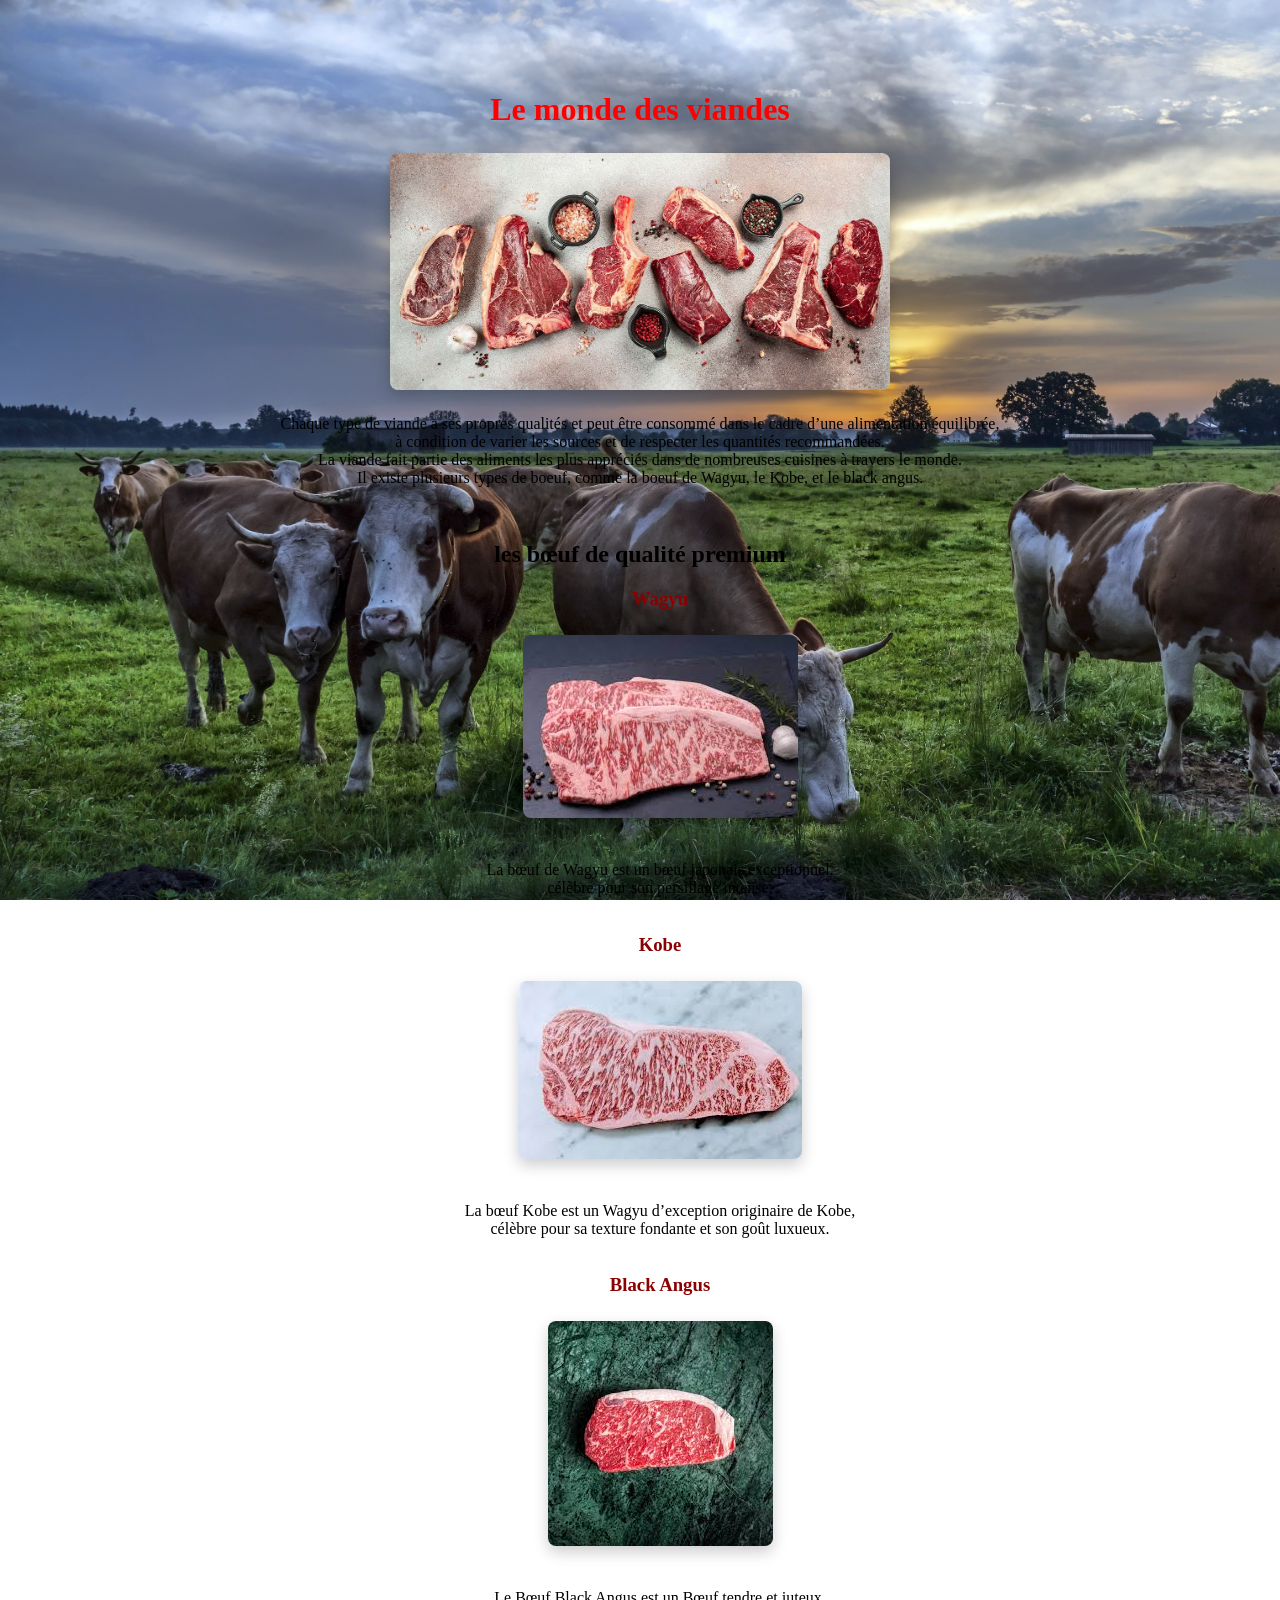
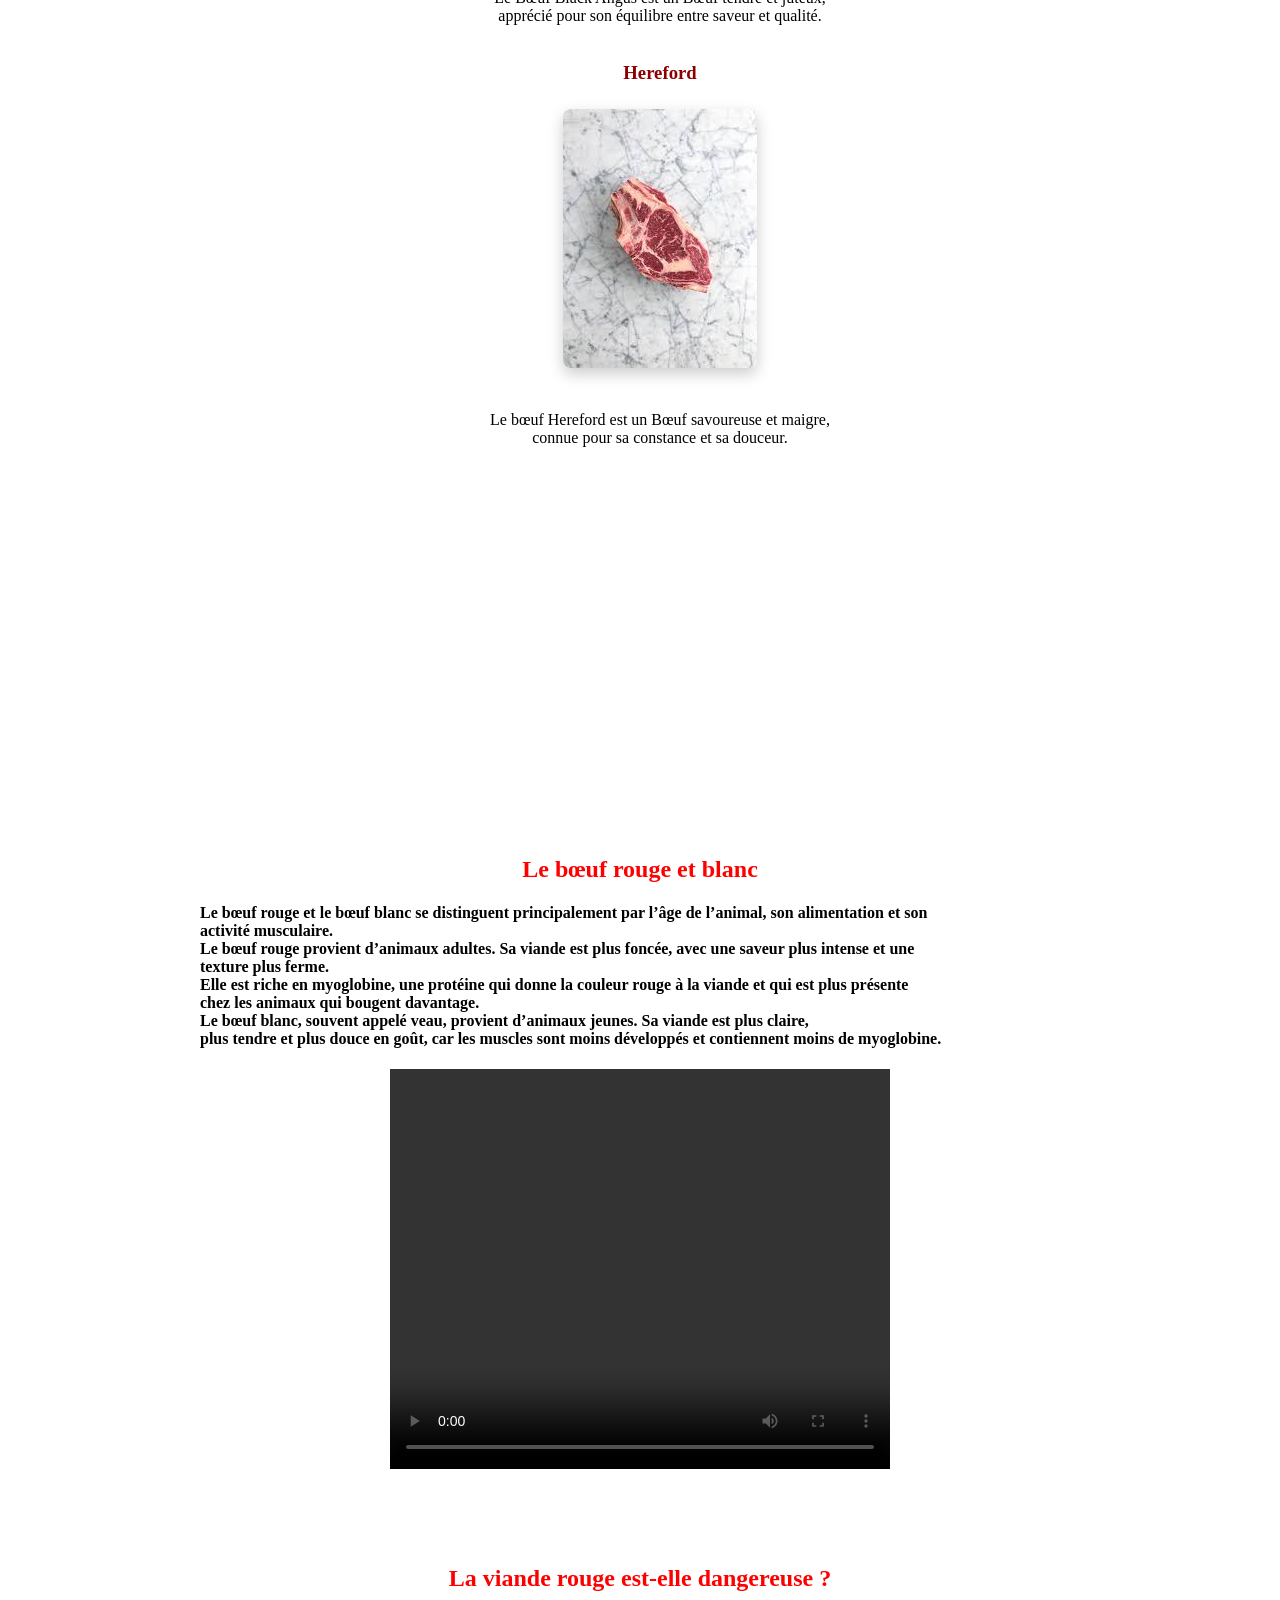
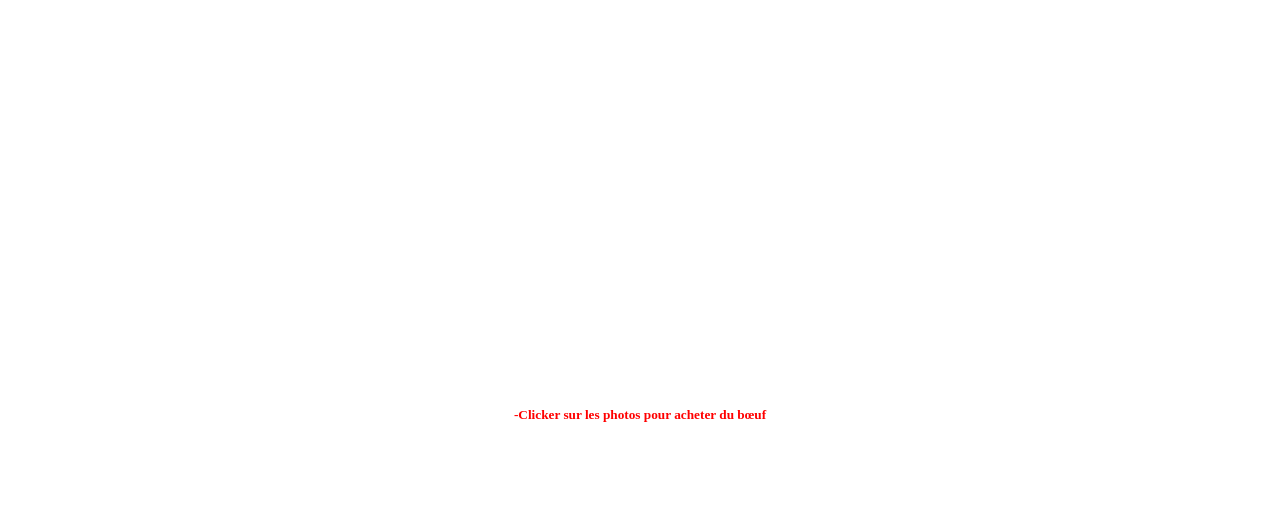
==== commit a88b8e06: "Update index.html" ====
--- a/index.html
+++ b/index.html
@@ -74,7 +74,7 @@
           </script>
 
             
-           <h5>-Clicker sur les photos pour acheter du bœuf</h5>
+           <h5 style="color: red;">-Clicker sur les photos pour acheter du bœuf</h5>
 
 
            </div>
@@ -93,3 +93,4 @@
 
 
 
+
--- a/style.css
+++ b/style.css
@@ -5,7 +5,9 @@
 
 body
 {
-  background-color: darkred;
+  background: url("cow image3.jpg") no-repeat;
+  background-size: cover;
+  background-attachment: fixed;
   font-family: "Georgia", serif;
 }
 
@@ -14,8 +16,7 @@
   text-align: center;
   align-content: center;
   max-width: 900px;
-  margin: 40px auto;
-  background-color: white; 
+  margin: 40px auto; 
   padding: 30px;
   border-radius: 12px;
 }
@@ -46,3 +47,4 @@
 
 
 
+
